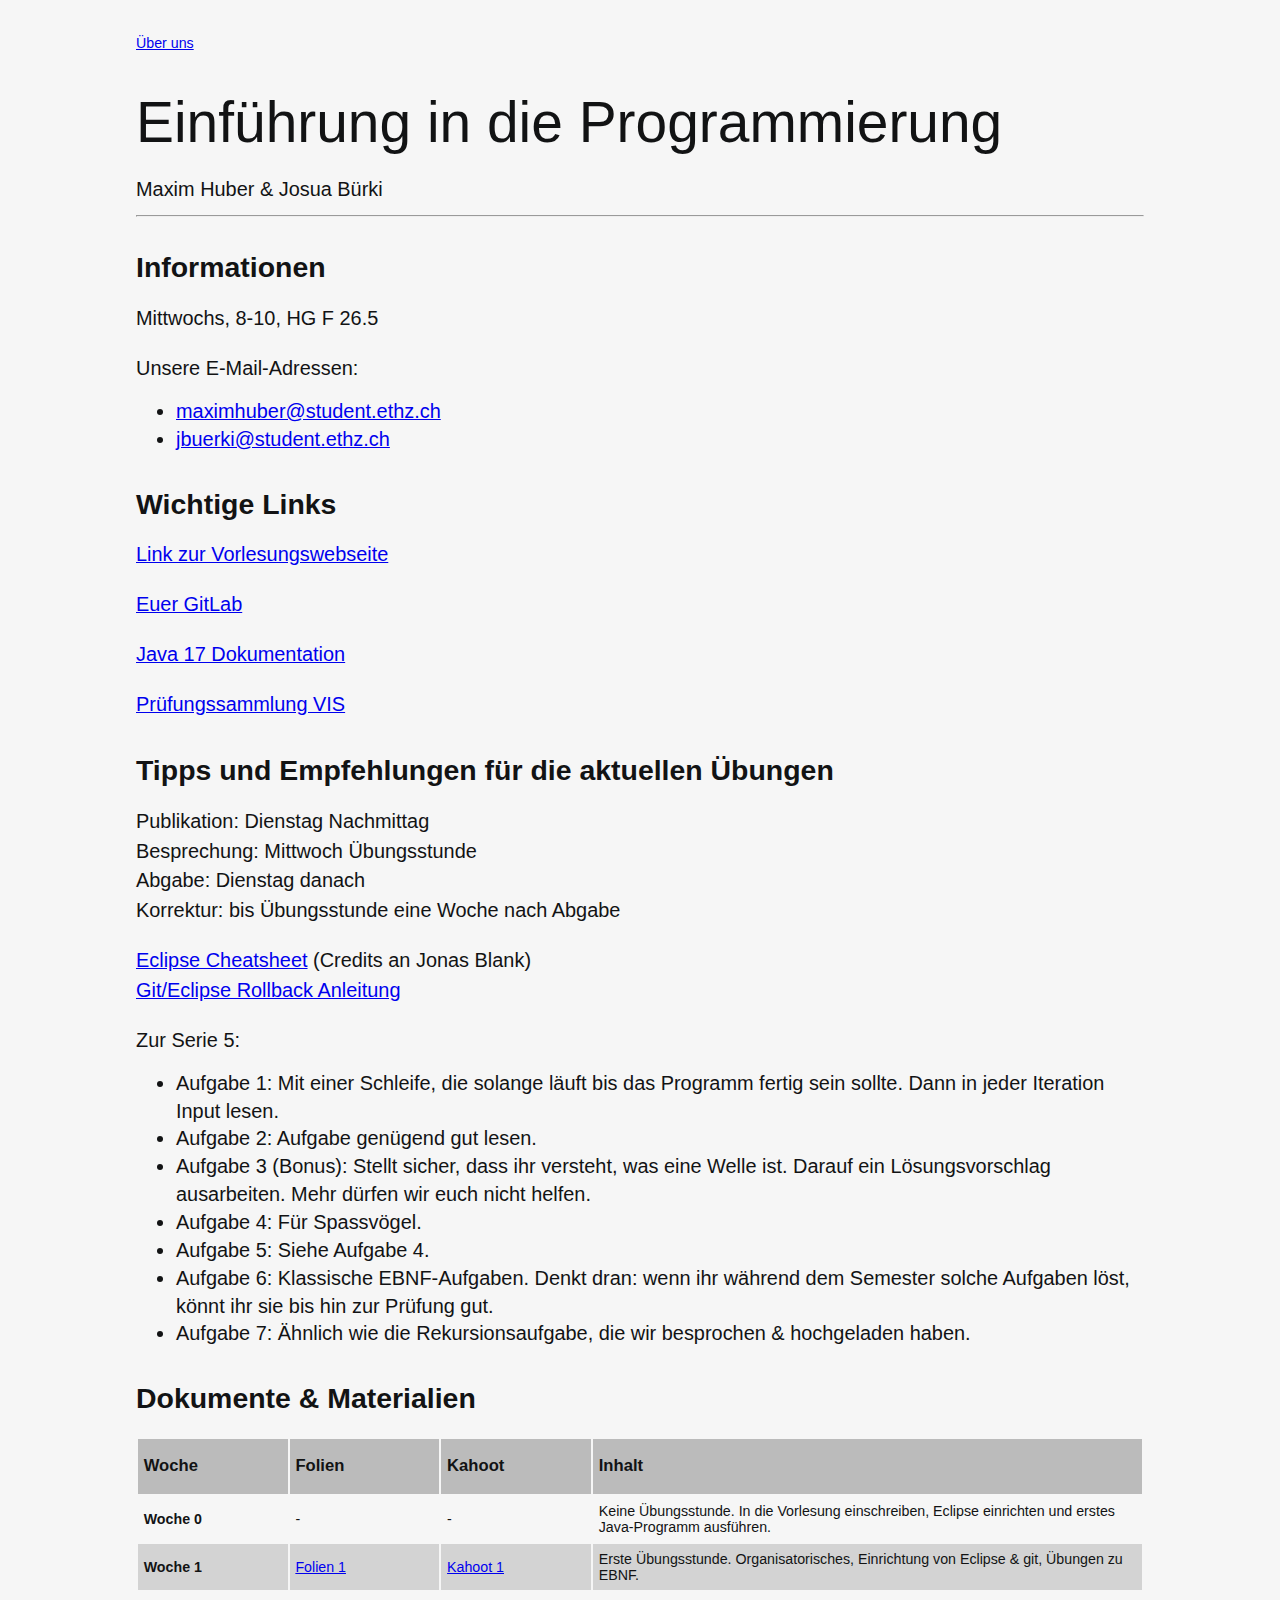
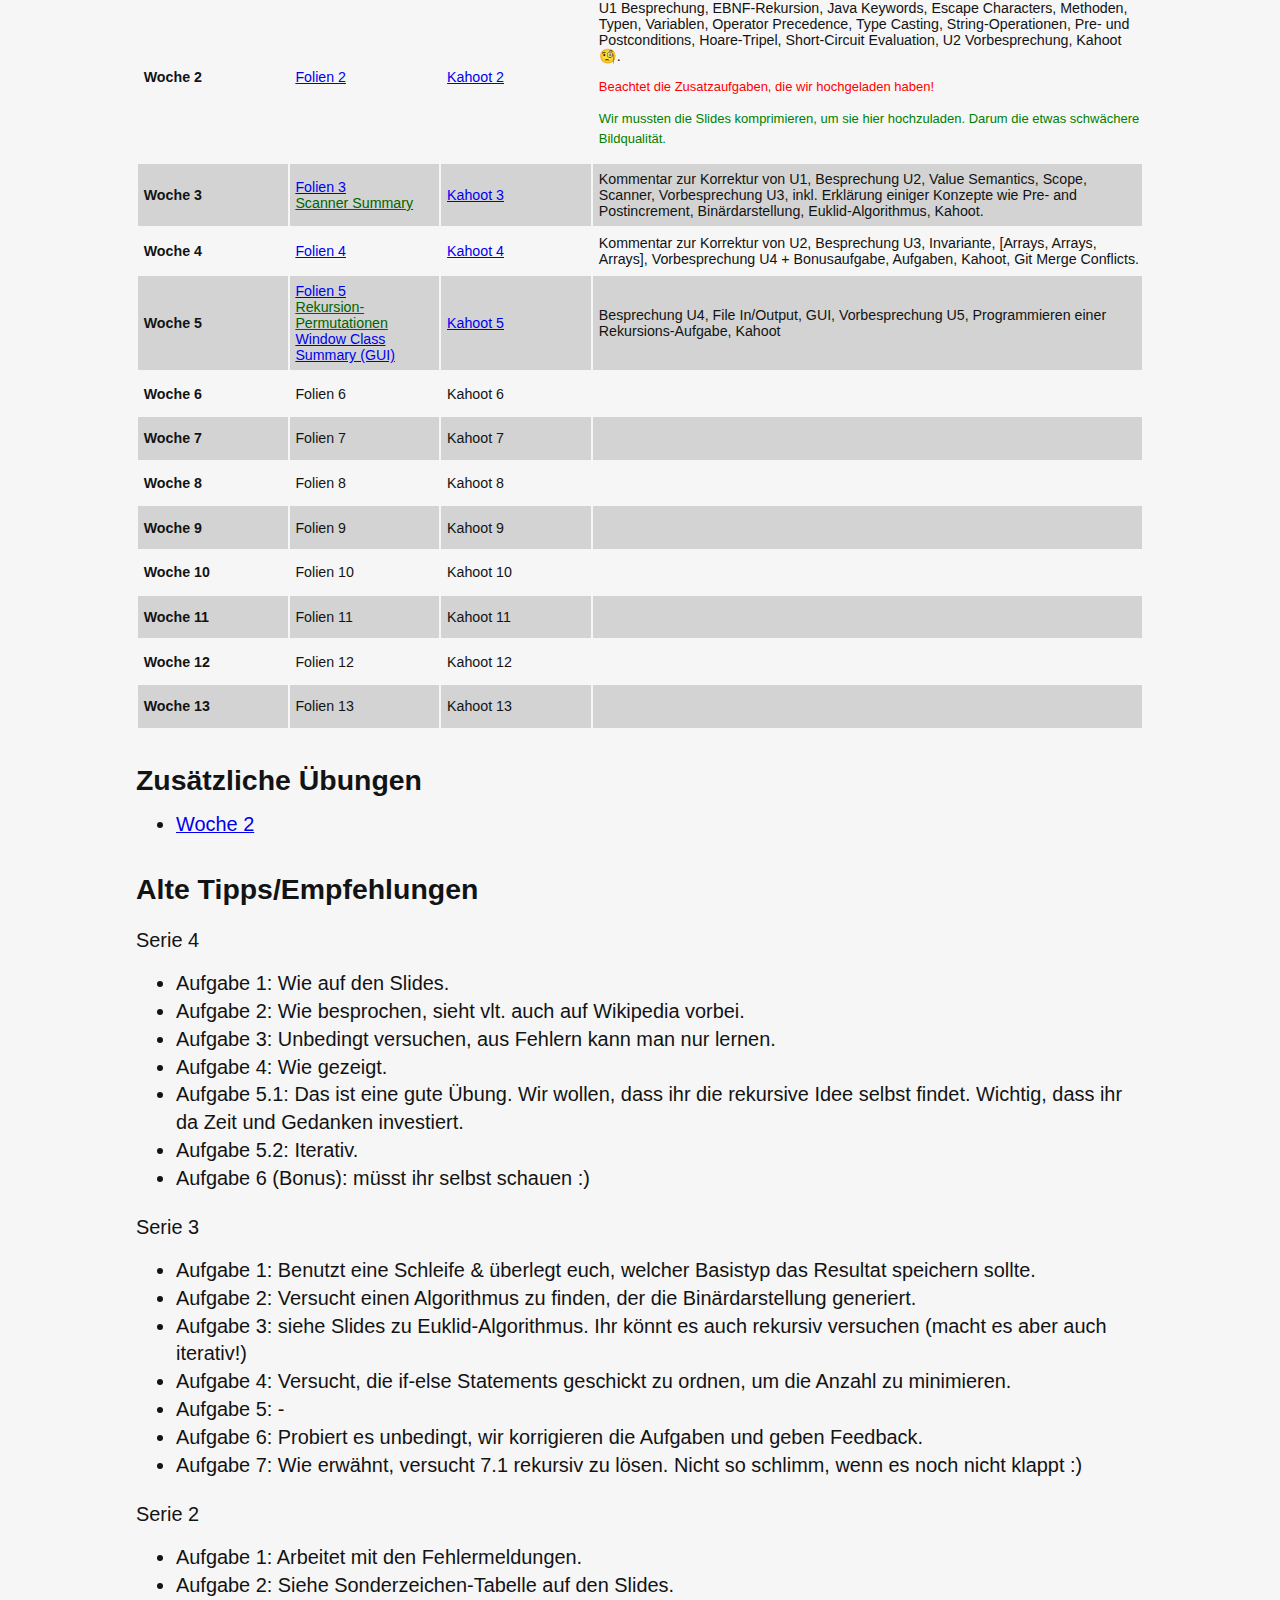
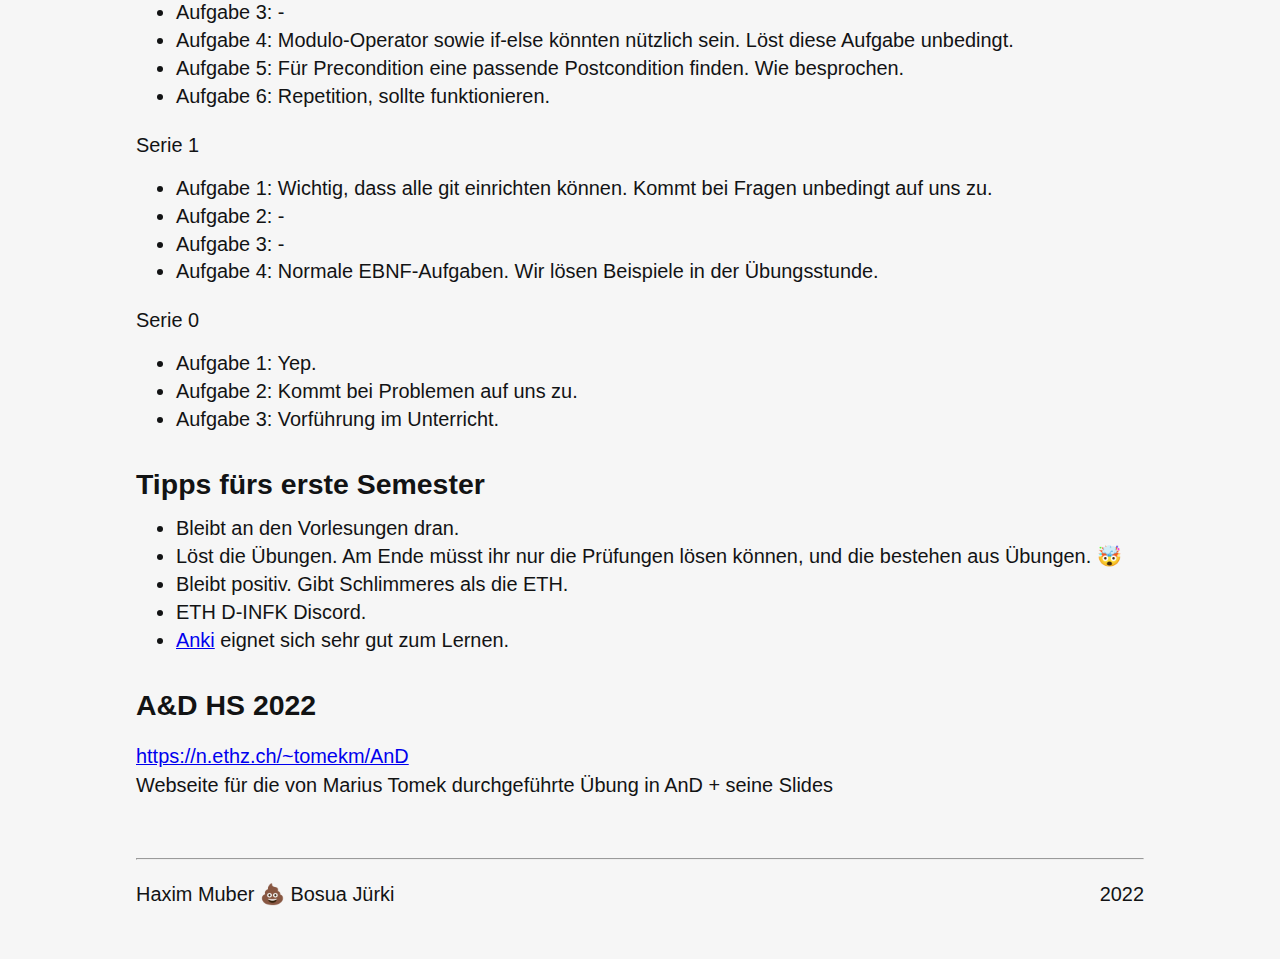
==== index.html @ 44d0ccf6 "updated Tipps fürs erste Semester" ====
<!DOCTYPE html>

<meta http-equiv="content-type" content="text/html; charset=utf-8">
<link rel="stylesheet" href="drip.css">

<html>

<head>

    <title>Übungsstunde Maxim und Josua</title>

</head>

<body>

    <div class="content">

        <a href="about.html">Über uns</a>

        <h1>Einführung in die Programmierung</h1>
        <!--<p>ETH Zürich, HS22, VL ...</p>-->
        <p>Maxim Huber & Josua Bürki</p>
        <!--
        <p style="color:red"> Wir bearbeiten die Webseite gerade, schaut doch nachher wieder vorbei.</p>
        -->
        
        <hr>

        <h2> Informationen </h2>
        <p> Mittwochs, 8-10, HG F 26.5</p>
        <p> Unsere E-Mail-Adressen: </p>
        <ul>
            <li><a href="mailto:maximhuber@student.ethz.ch" id="mailtext">maximhuber@student.ethz.ch</a></li>
            <li><a href="mailto:jbuerki@student.ethz.ch" id="mailtext">jbuerki@student.ethz.ch</a></li>
        </ul> 

        <h2>Wichtige Links</h2>
        <!-- <p><a href="https://www.google.ch/" target="_blank">Google</a></p> -->
        <p><a href="https://www.lst.inf.ethz.ch/education/einfuehrung-in-die-programmierung-i--252-0027-1.html"
                target="_blank"> Link zur Vorlesungswebseite </a></p>
        <p><a href="https://gitlab.inf.ethz.ch" target="_blank">Euer GitLab</a></p>
        <p><a href="https://docs.oracle.com/en/java/javase/17/docs/api/index.html" target="_blank">Java 17
                Dokumentation</a></p>
        <p><a href="https://exams.vis.ethz.ch" target="_blank">Prüfungssammlung VIS</a></p>


        <h2> Tipps und Empfehlungen für die aktuellen Übungen</h2>
        <p><b>Publikation:</b> Dienstag Nachmittag<br>
            <b>Besprechung:</b> Mittwoch Übungsstunde<br>
            <b>Abgabe:</b> Dienstag danach<br>
            <b>Korrektur:</b> bis Übungsstunde eine Woche nach Abgabe<br>
        </p>
        <!-- <p> <b>Priorität:</b> 4 > 1 > 3 > 2 </p> -->
        <p>
            <a href="files/eclipse_cheatsheet.pdf">Eclipse Cheatsheet</a> (Credits an Jonas Blank)
            <br>
            <a href="files/Eclipse_Rollback_Summary.pdf">Git/Eclipse Rollback Anleitung</a>
        </p>

        
        <p><b>Zur Serie 5:</b></p>
        <ul>
            <li> Aufgabe 1: Mit einer Schleife, die solange läuft bis das Programm fertig sein sollte. Dann in jeder Iteration Input lesen.</li>
            <li> Aufgabe 2: Aufgabe genügend gut lesen.</li>
            <li> Aufgabe 3 (Bonus): Stellt sicher, dass ihr versteht, was eine Welle ist. Darauf ein Lösungsvorschlag ausarbeiten. Mehr dürfen wir euch nicht helfen.</li>
            <li> Aufgabe 4: Für Spassvögel.</li>
            <li> Aufgabe 5: Siehe Aufgabe 4.</li>
            <li> Aufgabe 6: Klassische EBNF-Aufgaben. Denkt dran: wenn ihr während dem Semester solche Aufgaben löst, könnt ihr sie bis hin zur Prüfung gut.</li>
            <li> Aufgabe 7: Ähnlich wie die Rekursionsaufgabe, die wir besprochen & hochgeladen haben.</li>
        </ul>

        <h2>Dokumente & Materialien</h2>
        <div >
            <table class="docs" style="padding-top: 1em;">
                <colgroup>
                    <col style="width: 15%; text-align: left;">
                    <col style="width: 15%; text-align: left;">
                    <col style="width: 15%; text-align: left;">
                    <col style="width: 100%; text-align: left;">
                </colgroup>
                <thead>
                    <tr>
                        <th>
                            <h3>Woche</h3>
                        </th>
                        <th>
                            <h3>Folien</h3>
                        </th>
                        <th>
                            <h3>Kahoot</h3>
                        </th>
                        <th>
                            <h3>Inhalt</h3>
                        </th>
                    </tr>
                </thead>
                <tbody>
                    <tr>
                        <td><b>Woche 0</b></td>
                        <td>-</td>
                        <td>-</td>
                        <td>Keine Übungsstunde. In die Vorlesung einschreiben, Eclipse einrichten und erstes
                            Java-Programm ausführen.</td>
                    </tr>
                    <tr style="background-color: lightgray;">
                        <td><b>Woche 1</b></td>
                        <td><a href="files/Übungsstunde 1.pdf">Folien 1</a></td>
                        <td><a href="https://create.kahoot.it/share/u1-ebnf/7268b6e2-33a8-4e51-96f9-a79a60b8559f"
                                target="_blank">Kahoot 1</a></td>
                        <td>Erste Übungsstunde. Organisatorisches, Einrichtung von Eclipse & git, Übungen zu EBNF.</td>
                    </tr>
                    <tr>
                        <td><b>Woche 2</b></td>
                        <td><a href="files/Uebungsstunde 2_compressed.pdf">Folien 2</a></td>
                        <td><a href="https://create.kahoot.it/share/22-u2-eprog-mschoeb/bff0ad17-4cde-463b-93fc-69623d6647ff"
                                target="_blank">Kahoot 2</a></td>
                        <td>U1 Besprechung, EBNF-Rekursion, Java Keywords, Escape Characters, Methoden, Typen,
                            Variablen, Operator Precedence,
                            Type Casting, String-Operationen, Pre- und Postconditions, Hoare-Tripel, Short-Circuit
                            Evaluation, U2 Vorbesprechung, Kahoot🧐.
                            <p style="color:red; font-size: small;"> Beachtet die Zusatzaufgaben, die wir hochgeladen haben! </p>
                            <p style="color:green; font-size: small;">Wir mussten die Slides komprimieren, um sie hier
                                hochzuladen. Darum die etwas schwächere Bildqualität.</p>

                        </td>
                    </tr>
                    <tr style="background-color: lightgray;">
                        <td><b>Woche 3</b></td>
                        <td><a href="files/Uebungsstunde 3_compressed.pdf">Folien 3<br></a>
                            <a style="color:darkgreen;" href="files/Scanner Summary.pdf">Scanner Summary</a>
                        </td>
                        <td><a href="https://create.kahoot.it/share/21-u3-eprog-mschoeb/c2a9bee7-0a06-4067-a876-e5ea30e4a30e"
                                target="_blank">Kahoot 3</a></td>
                        <td>Kommentar zur Korrektur von U1, Besprechung U2, Value Semantics, Scope, Scanner, Vorbesprechung U3, inkl. Erklärung einiger Konzepte
                            wie Pre- and Postincrement, Binärdarstellung, Euklid-Algorithmus, Kahoot.
                        </td>
                    </tr>
                    <tr>
                        <td><b>Woche 4</b></td>
                        <td><a href="files/Uebungsstunde 4.pdf">Folien 4</a></td>
                        <td><a href="https://create.kahoot.it/share/21-eprog-u4-mschoeb/575ec930-e264-46a6-8696-2ce6dc9b2cd4" target="_blank">Kahoot 4</a></td>
                        <td>Kommentar zur Korrektur von U2, Besprechung U3, Invariante, [Arrays, Arrays, Arrays], Vorbesprechung U4 + Bonusaufgabe,
                            Aufgaben, Kahoot, Git Merge Conflicts.
                        </td>
                    </tr>
                    <tr style="background-color: lightgray;">
                        <td><b>Woche 5</b></td>
                        <td>
                            <a></a>
                            <a href="files/Uebungsstunde 5.pdf">Folien 5</a>
                            <br>
                            <a style="color:darkgreen;" href="files/Rekursion.java" download="Rekursion.java">Rekursion-Permutationen</a>
                            <br>
                            <a href="files/window_class_summary.pdf">Window Class Summary (GUI)</a>
                        </td>
                        <td><a href="https://create.kahoot.it/share/21-u5-eprog-mschoeb/7b32ebf0-50c0-4424-960f-edafc0efd85f" target="_blank">Kahoot 5</a></td>
                        <td>Besprechung U4, File In/Output, GUI, Vorbesprechung U5, Programmieren einer Rekursions-Aufgabe, Kahoot</td>
                    </tr>
                    <tr>
                        <td><b>Woche 6</b></td>
                        <td><a role="link">Folien 6</a></td>
                        <td><a role="link" target="_blank">Kahoot 6</a></td>
                        <td></td>
                    </tr>
                    <tr style="background-color: lightgray;">
                        <td><b>Woche 7</b></td>
                        <td><a role="link">Folien 7</a></td>
                        <td><a role="link" target="_blank">Kahoot 7</a></td>
                        <td></td>
                    </tr>
                    <tr>
                        <td><b>Woche 8</b></td>
                        <td><a role="link">Folien 8</a></td>
                        <td><a role="link" target="_blank">Kahoot 8</a></td>
                        <td></td>
                    </tr>
                    <tr style="background-color: lightgray;">
                        <td><b>Woche 9</b></td>
                        <td><a role="link">Folien 9</a></td>
                        <td><a role="link" target="_blank">Kahoot 9</a></td>
                        <td></td>
                    </tr>
                    <tr>
                        <td><b>Woche 10</b></td>
                        <td><a role="link">Folien 10</a></td>
                        <td><a role="link" target="_blank">Kahoot 10</a></td>
                        <td></td>
                    </tr>
                    <tr style="background-color: lightgray;">
                        <td><b>Woche 11</b></td>
                        <td><a role="link">Folien 11</a></td>
                        <td><a role="link" target="_blank">Kahoot 11</a></td>
                        <td></td>
                    </tr>
                    <tr>
                        <td><b>Woche 12</b></td>
                        <td><a role="link">Folien 12</a></td>
                        <td><a role="link" target="_blank">Kahoot 12</a></td>
                        <td></td>
                    </tr>
                    <tr style="background-color: lightgray;">
                        <td><b>Woche 13</b></td>
                        <td><a role="link">Folien 13</a></td>
                        <td><a role="link" target="_blank">Kahoot 13</a></td>
                        <td></td>
                    </tr>
                </tbody>
            </table>
        </div>
        <h2><a></a> Zusätzliche Übungen</h2>
        <ul>
            <li> <a href="files/Zusatzaufgaben Lektion 2.pdf"> Woche 2</a> </li>
        </ul>


        <h2> Alte Tipps/Empfehlungen</h2>
        <!-- <p>löst zuerst die ersten Aufgaben :)</p> -->

        <p><b>Serie 4</b></p>
        <ul>
            <li> Aufgabe 1: Wie auf den Slides.</li>
            <li> Aufgabe 2: Wie besprochen, sieht vlt. auch auf Wikipedia vorbei.</li>
            <li> Aufgabe 3: Unbedingt versuchen, aus Fehlern kann man nur lernen.</li>
            <li> Aufgabe 4: Wie gezeigt.</li>
            <li> Aufgabe 5.1: Das ist eine gute Übung. Wir wollen, dass ihr die rekursive Idee selbst findet. Wichtig, dass ihr da Zeit und Gedanken investiert.</li>
            <li> Aufgabe 5.2: Iterativ.</li>
            <li> Aufgabe 6 (Bonus): müsst ihr selbst schauen :)</li>
        </ul>

        <p><b>Serie 3</b></p>
        <ul>
            <li> Aufgabe 1: Benutzt eine Schleife & überlegt euch, welcher Basistyp das Resultat speichern sollte.</li>
            <li> Aufgabe 2: Versucht einen Algorithmus zu finden, der die Binärdarstellung generiert. </li>
            <li> Aufgabe 3: siehe Slides zu Euklid-Algorithmus. Ihr könnt es auch rekursiv versuchen (macht es aber auch iterativ!)</li>
            <li> Aufgabe 4: Versucht, die if-else Statements geschickt zu ordnen, um die Anzahl zu minimieren.</li>
            <li> Aufgabe 5: - </li>
            <li> Aufgabe 6: Probiert es unbedingt, wir korrigieren die Aufgaben und geben Feedback. </li>
            <li> Aufgabe 7: Wie erwähnt, versucht 7.1 rekursiv zu lösen. Nicht so schlimm, wenn es noch nicht klappt :)</li>
        </ul>

        <p><b>Serie 2</b></p>
        <ul>
            <li> Aufgabe 1: Arbeitet mit den Fehlermeldungen.</li>
            <li> Aufgabe 2: Siehe Sonderzeichen-Tabelle auf den Slides. </li>
            <li> Aufgabe 3: - </li>
            <li> Aufgabe 4: Modulo-Operator sowie if-else könnten nützlich sein. Löst diese Aufgabe unbedingt. </li>
            <li> Aufgabe 5: Für Precondition eine passende Postcondition finden. Wie besprochen. </li>
            <li> Aufgabe 6: Repetition, sollte funktionieren. </li>
        </ul>

        <p><b>Serie 1</b></p>
        <ul>
            <li> Aufgabe 1: Wichtig, dass alle git einrichten können. Kommt bei Fragen unbedingt auf uns zu. </li>
            <li> Aufgabe 2: - </li>
            <li> Aufgabe 3: - </li>
            <li> Aufgabe 4: Normale EBNF-Aufgaben. Wir lösen Beispiele in der Übungsstunde. </li>
        </ul>
        <p><b>Serie 0</b></p>
        <ul>
            <li> Aufgabe 1: Yep. </li>
            <li> Aufgabe 2: Kommt bei Problemen auf uns zu. </li>
            <li> Aufgabe 3: Vorführung im Unterricht. </li>
        </ul>


        <h2>Tipps fürs erste Semester</h2>
        <ul>
            <li> Bleibt an den Vorlesungen dran. </li>
            <li> Löst die Übungen. Am Ende müsst ihr nur die Prüfungen lösen können, und die bestehen aus Übungen. 🤯
            </li>
            <li> Bleibt positiv. Gibt Schlimmeres als die ETH. </li>
            <li> ETH D-INFK Discord. </li>
            <li> <a href="https://apps.ankiweb.net" target="_blank">Anki</a> eignet sich sehr gut zum Lernen. </li>
        </ul>

        <h2>A&D HS 2022</h2>
        <p> <a href="https://n.ethz.ch/~tomekm/AnD" target="_blank">https://n.ethz.ch/~tomekm/AnD</a><br>
            Webseite für die von Marius Tomek durchgeführte Übung in AnD + seine Slides
        </p>

        <footer>
            <hr>
            <p style="text-align:left; margin-top: 1em; margin-bottom: 0;">
                Haxim Muber 💩 Bosua Jürki
                <span style="float:right;">
                    2022
                </span>

            </p>
            <!--
            <p style="text-align:left; margin: auto;">
                <a href="mailto:maximhuber@student.ethz.ch" id="mail"> maximhuber@student.ethz.ch</a>>
                <span style="float:right;">
                    2022
                </span>
            </p>
            -->
        </footer>
    </div>
</body>

</html>
---- drip.css ----
/* At the top level of your code */
@media screen and (min-width: 0px) {
    body {
        padding: 1vh 5vw;
    }
}

@media screen and (min-width: 992px) { /*992px*/
    body {
        padding: 3vh 10vw;
    }
}

body {
    font-family: 'Inter', -apple-system, BlinkMacSystemFont, 'Segoe UI', Roboto, Oxygen, Ubuntu, Cantarell, 'Open Sans', 'Helvetica Neue', sans-serif;
    font-size: calc(10px + 0.33vw);
    -webkit-font-smoothing: antialiased;
    color: #121314;
    background-color: rgb(246, 246, 246);
}


h1 {
    font-size: 4em;
    font-weight: 500;
    margin-bottom: 0;
}

h2 {
    font-size: 2em;
    margin-top: 1.2em;
    margin-bottom: auto;
}

p {
    font-size: 1.4em;
    font-weight: 300;
    line-height: 1.5;
    margin-top: 1em;
    margin-bottom: 0.5em;
}

li {
    font-size: 1.4em; /*the same as p*/
    font-weight: 300;
    line-height: 1.4;
}

footer {
    margin-top: 4em;
    margin-bottom: 1em;
}

table {
    width: 100%;
    margin-top: 0.5em;
}

th {
    padding-left: 0.4em;
    text-align:left;
    background-color: rgb(187, 187, 187);
}

tr {
    height: 3em;
}

td {
    padding-left: 0.4em;
    padding-top: 0.5em;
    padding-bottom: 0.5em;
    text-align: left;
}
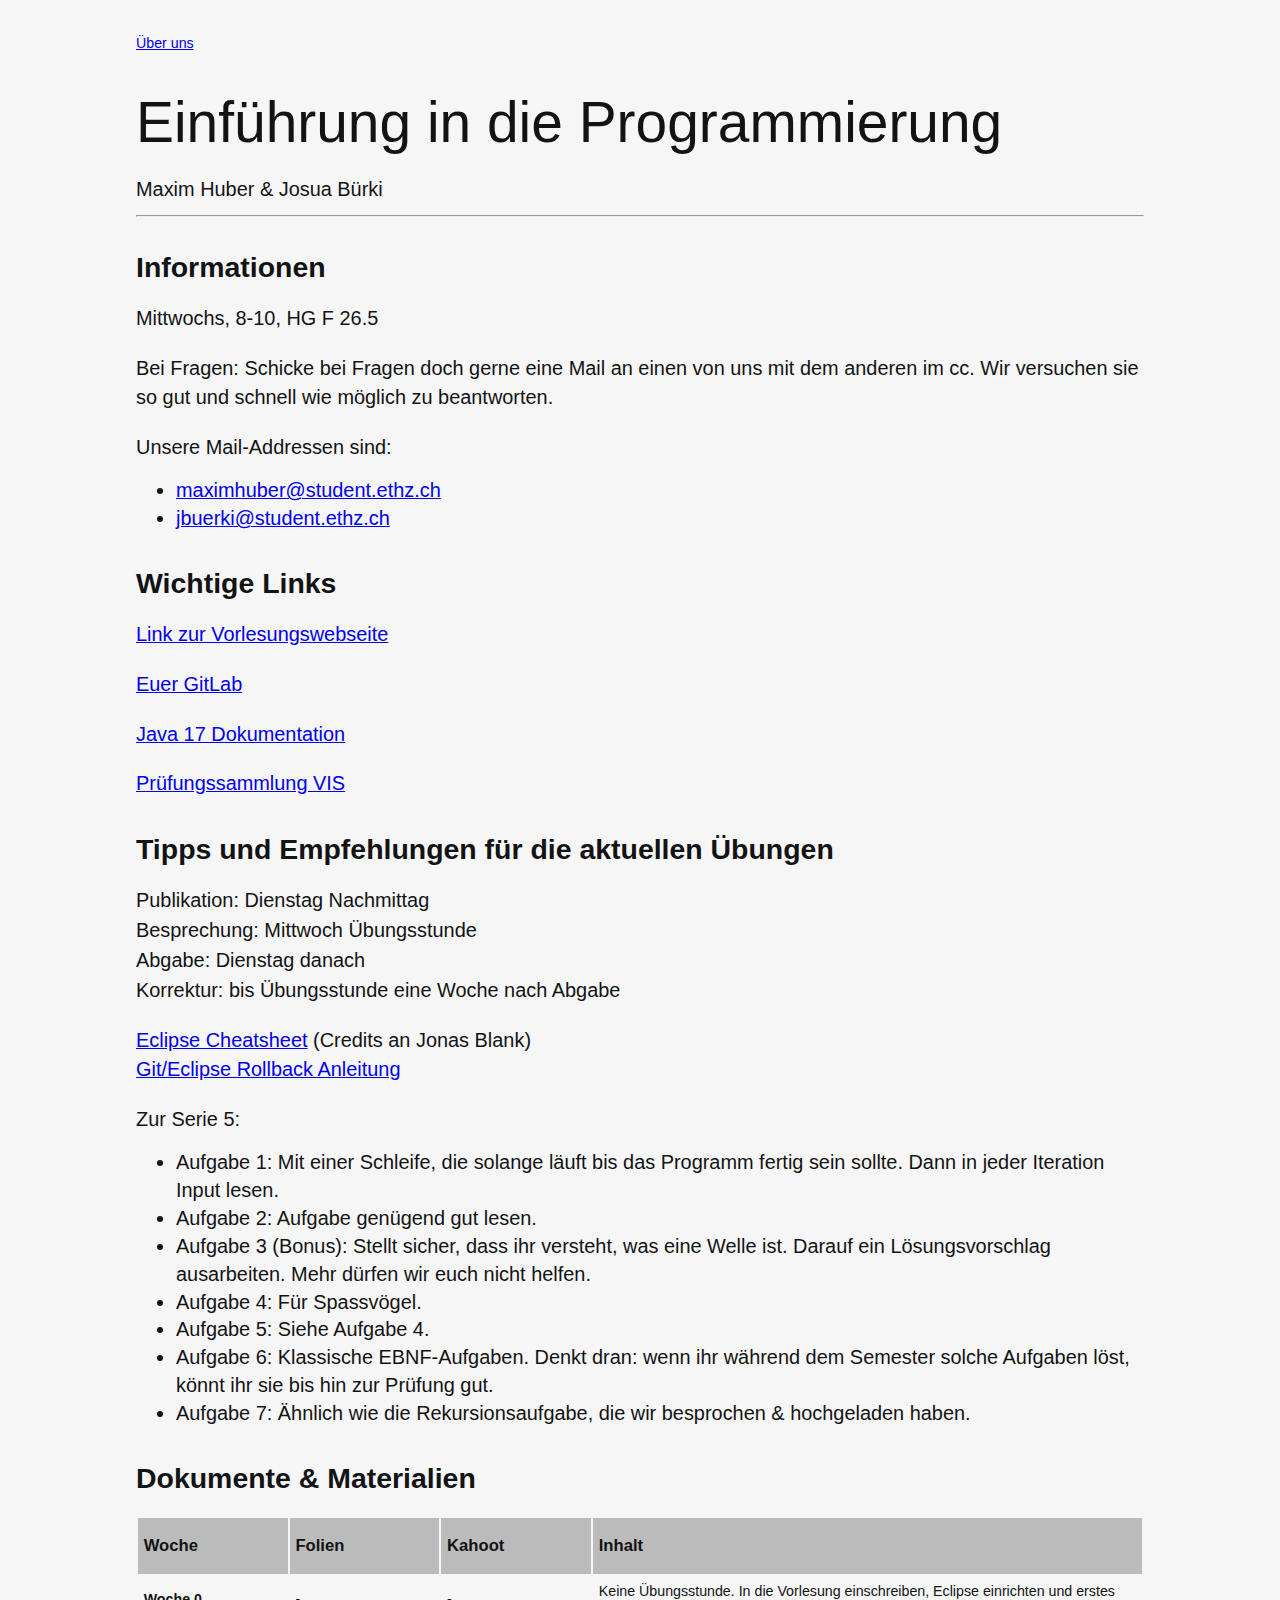
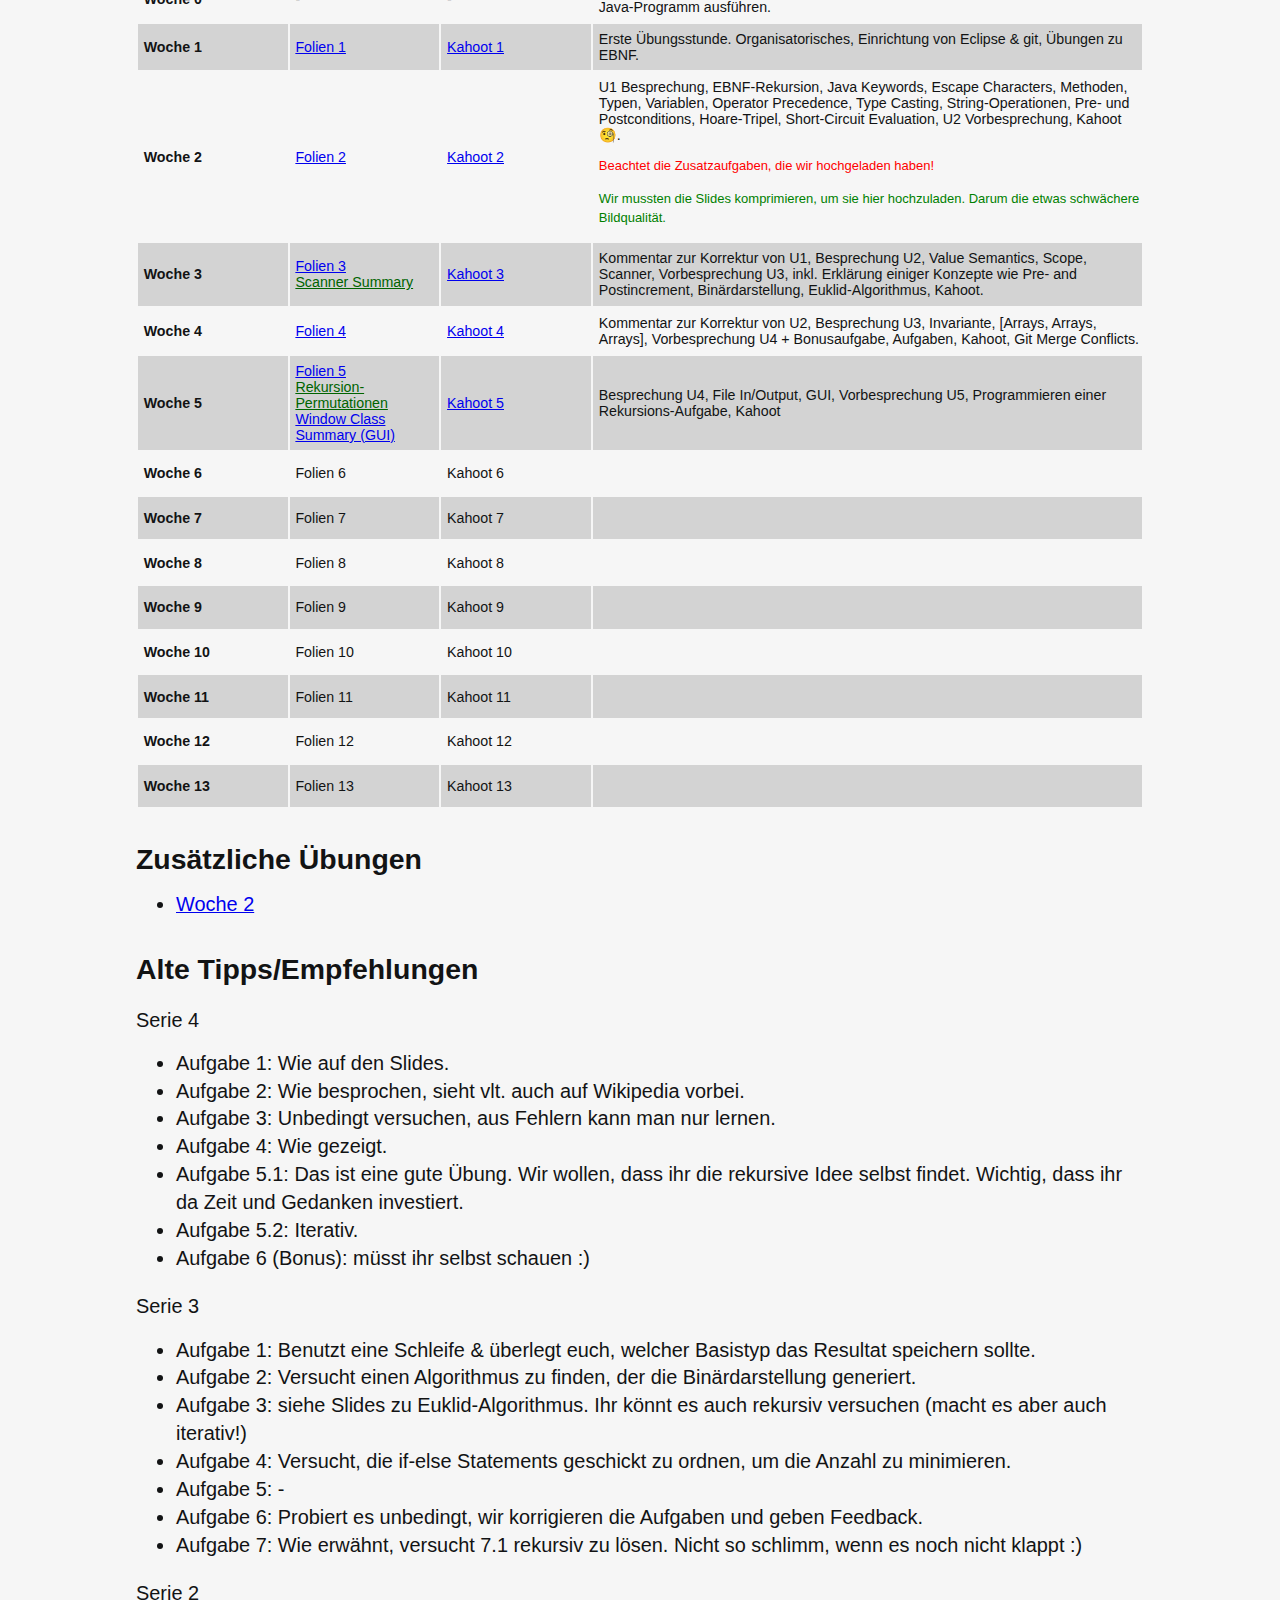
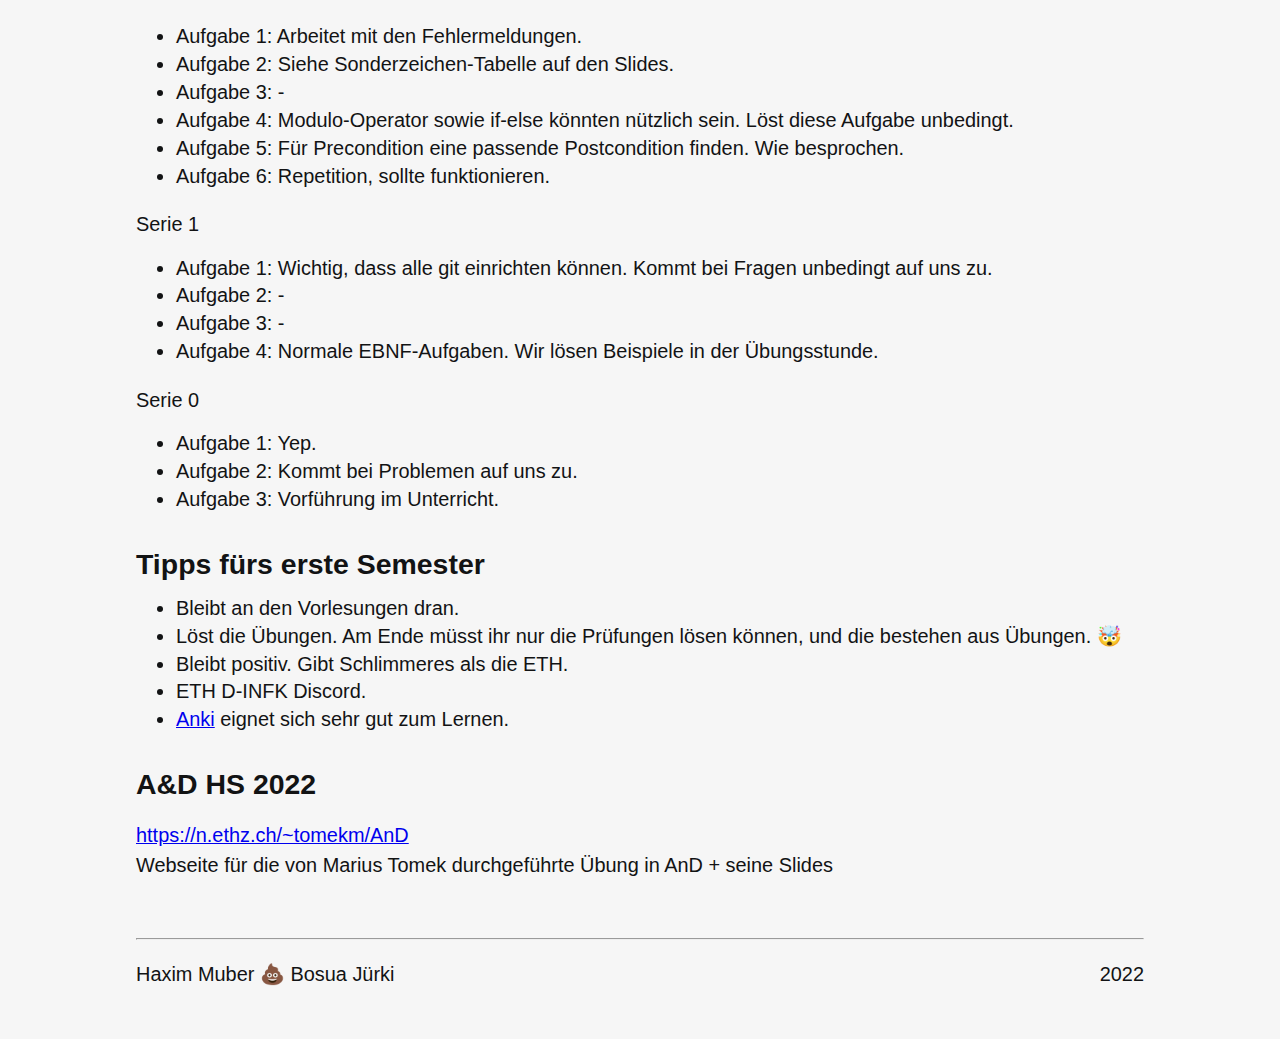
==== commit e8088e38: "updated email information" ====
--- a/index.html
+++ b/index.html
@@ -28,11 +28,23 @@
 
         <h2> Informationen </h2>
         <p> Mittwochs, 8-10, HG F 26.5</p>
+
+        <p><b>Bei Fragen:</b>
+            Schicke bei Fragen doch gerne eine Mail an einen von uns mit dem anderen im cc.
+            Wir versuchen sie so gut und schnell wie möglich zu beantworten.
+        </p>
+        <p>Unsere Mail-Addressen sind:</p>
+        <ul>
+            <li><a href = "mailto:maximhuber@student.ethz.ch" id = "mailtext">maximhuber@student.ethz.ch</a></li>
+            <li><a href = "mailto:jbuerki@student.ethz.ch" id = "mailtext">jbuerki@student.ethz.ch</a></li>
+        </ul>
+        <!--
         <p> Unsere E-Mail-Adressen: </p>
         <ul>
             <li><a href="mailto:maximhuber@student.ethz.ch" id="mailtext">maximhuber@student.ethz.ch</a></li>
             <li><a href="mailto:jbuerki@student.ethz.ch" id="mailtext">jbuerki@student.ethz.ch</a></li>
         </ul> 
+        -->
 
         <h2>Wichtige Links</h2>
         <!-- <p><a href="https://www.google.ch/" target="_blank">Google</a></p> -->
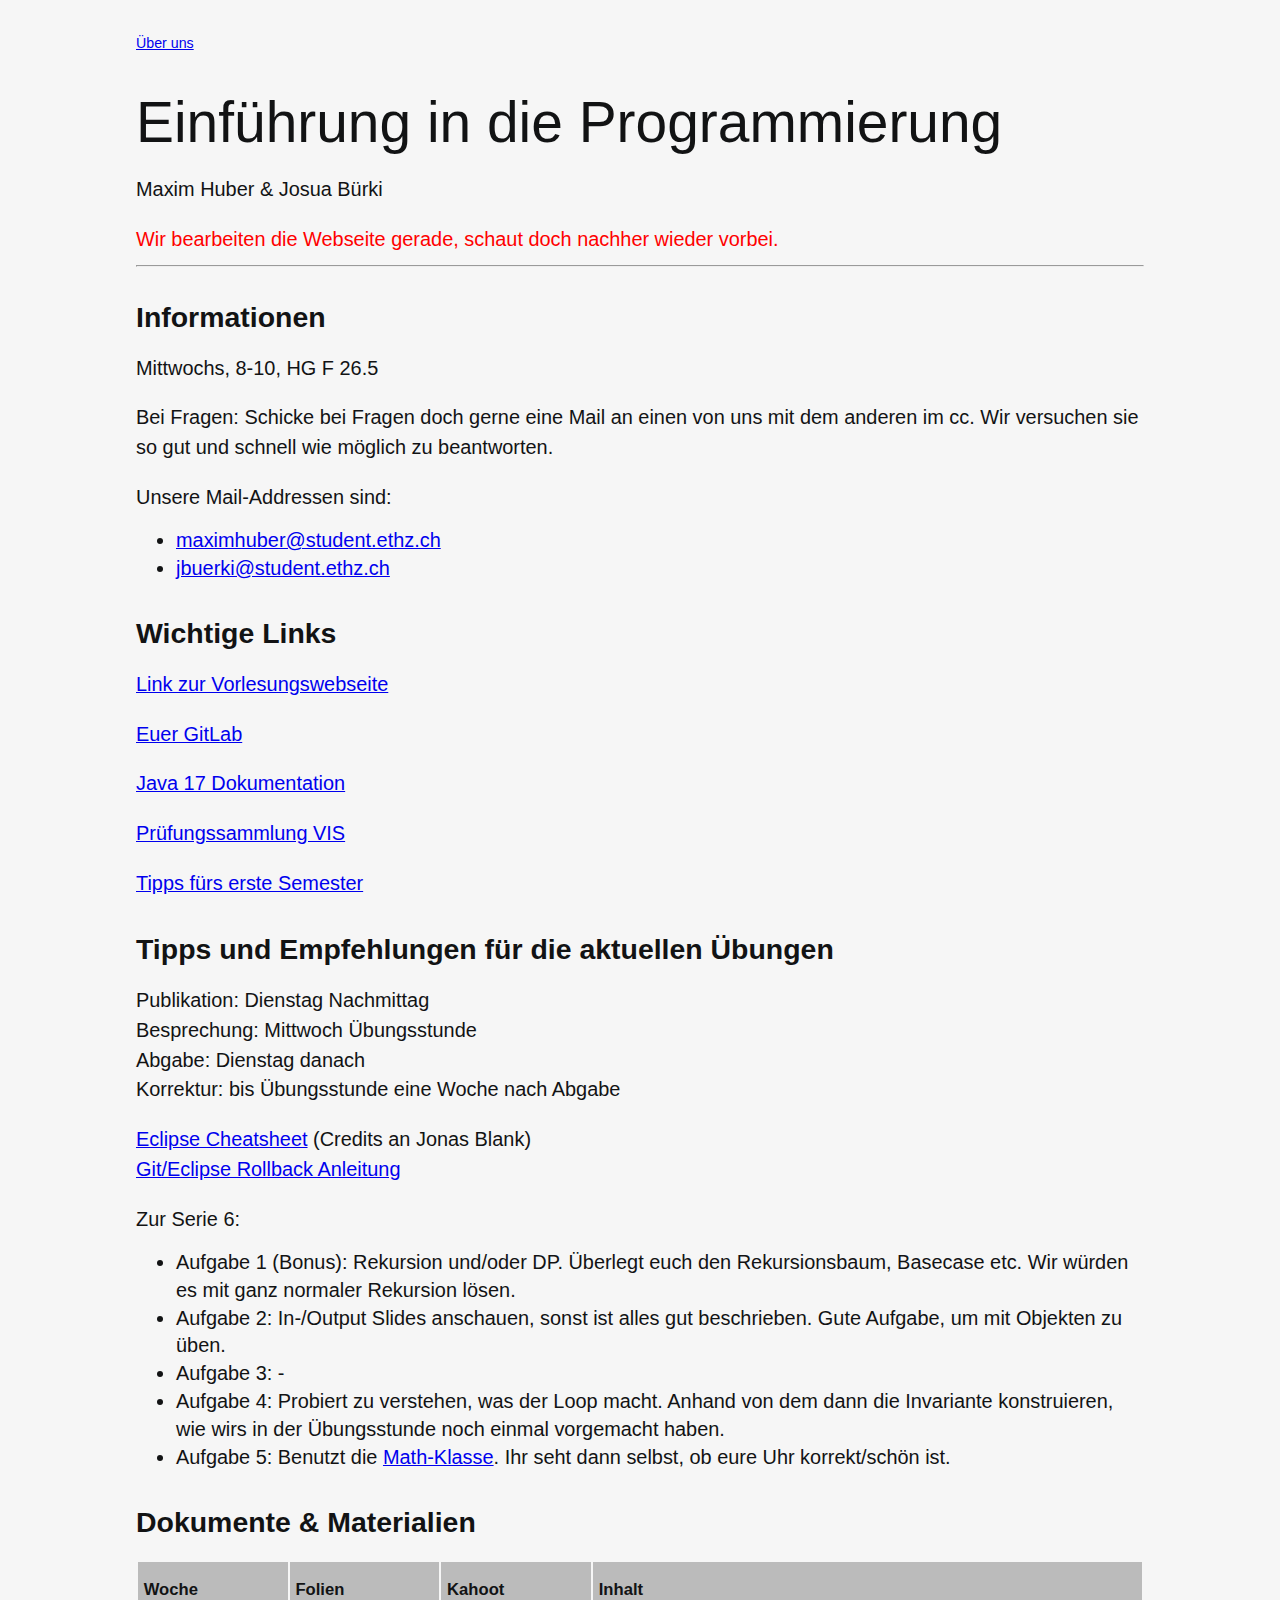
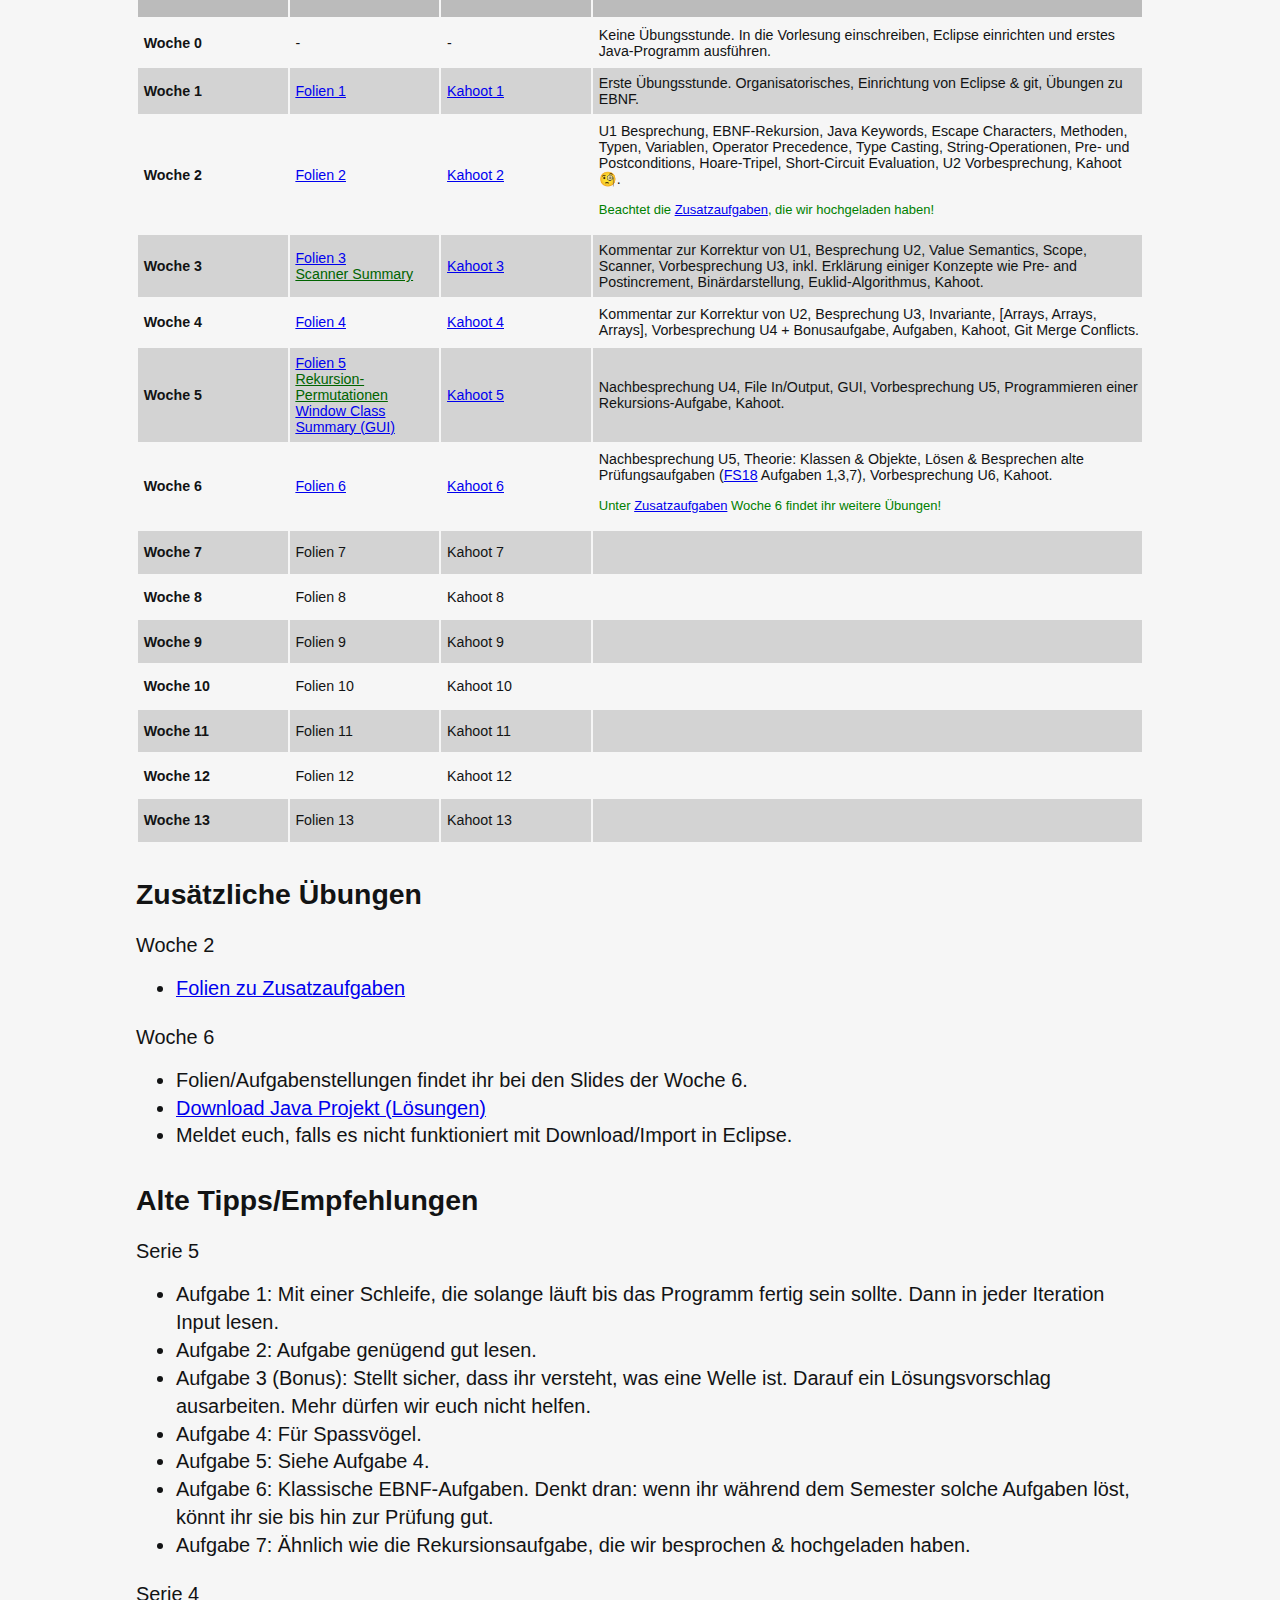
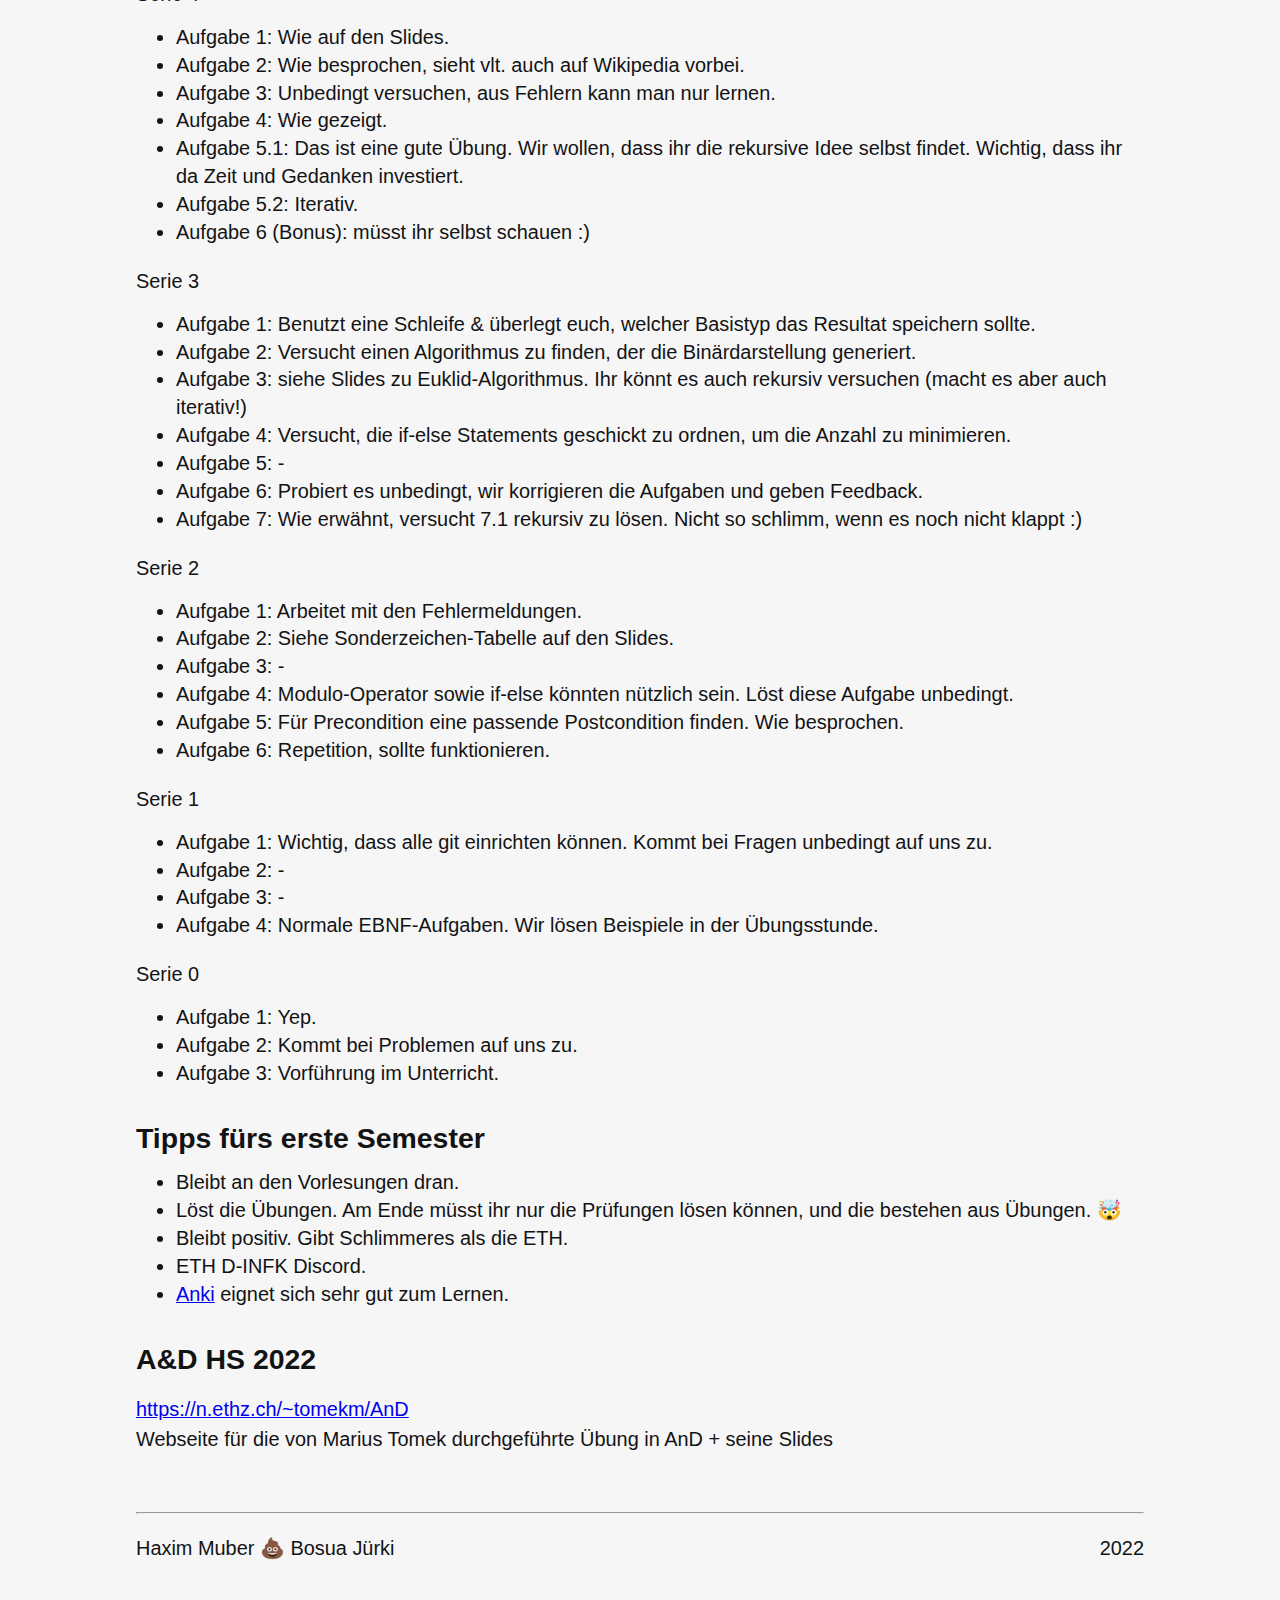
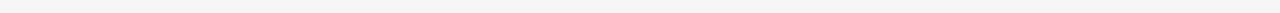
==== commit 2985ca94: "after Übungsstunde 6" ====
--- a/index.html
+++ b/index.html
@@ -20,9 +20,8 @@
         <h1>Einführung in die Programmierung</h1>
         <!--<p>ETH Zürich, HS22, VL ...</p>-->
         <p>Maxim Huber & Josua Bürki</p>
-        <!--
+        
         <p style="color:red"> Wir bearbeiten die Webseite gerade, schaut doch nachher wieder vorbei.</p>
-        -->
         
         <hr>
 
@@ -54,6 +53,7 @@
         <p><a href="https://docs.oracle.com/en/java/javase/17/docs/api/index.html" target="_blank">Java 17
                 Dokumentation</a></p>
         <p><a href="https://exams.vis.ethz.ch" target="_blank">Prüfungssammlung VIS</a></p>
+        <p><a href="#Tipps">Tipps fürs erste Semester</a></p>
 
 
         <h2> Tipps und Empfehlungen für die aktuellen Übungen</h2>
@@ -69,17 +69,16 @@
             <a href="files/Eclipse_Rollback_Summary.pdf">Git/Eclipse Rollback Anleitung</a>
         </p>
 
-        
-        <p><b>Zur Serie 5:</b></p>
-        <ul>
-            <li> Aufgabe 1: Mit einer Schleife, die solange läuft bis das Programm fertig sein sollte. Dann in jeder Iteration Input lesen.</li>
-            <li> Aufgabe 2: Aufgabe genügend gut lesen.</li>
-            <li> Aufgabe 3 (Bonus): Stellt sicher, dass ihr versteht, was eine Welle ist. Darauf ein Lösungsvorschlag ausarbeiten. Mehr dürfen wir euch nicht helfen.</li>
-            <li> Aufgabe 4: Für Spassvögel.</li>
-            <li> Aufgabe 5: Siehe Aufgabe 4.</li>
-            <li> Aufgabe 6: Klassische EBNF-Aufgaben. Denkt dran: wenn ihr während dem Semester solche Aufgaben löst, könnt ihr sie bis hin zur Prüfung gut.</li>
-            <li> Aufgabe 7: Ähnlich wie die Rekursionsaufgabe, die wir besprochen & hochgeladen haben.</li>
-        </ul>
+        <p><b>Zur Serie 6:</b></p>
+        <ul>
+            <li> Aufgabe 1 (Bonus): Rekursion und/oder DP. Überlegt euch den Rekursionsbaum, Basecase etc. Wir würden es mit ganz normaler Rekursion lösen.</li>
+            <li> Aufgabe 2: In-/Output Slides anschauen, sonst ist alles gut beschrieben. Gute Aufgabe, um mit Objekten zu üben.</li>
+            <li> Aufgabe 3: - </li>
+            <li> Aufgabe 4: Probiert zu verstehen, was der Loop macht. Anhand von dem dann die Invariante konstruieren, wie wirs in der Übungsstunde noch einmal vorgemacht haben.</li>
+            <li> Aufgabe 5: Benutzt die <a href="https://docs.oracle.com/en/java/javase/17/docs/api/java.base/java/lang/Math.html">Math-Klasse</a>. Ihr seht dann selbst, ob eure Uhr korrekt/schön ist.</li>
+        </ul>
+        
+        
 
         <h2>Dokumente & Materialien</h2>
         <div >
@@ -130,10 +129,11 @@
                             Variablen, Operator Precedence,
                             Type Casting, String-Operationen, Pre- und Postconditions, Hoare-Tripel, Short-Circuit
                             Evaluation, U2 Vorbesprechung, Kahoot🧐.
-                            <p style="color:red; font-size: small;"> Beachtet die Zusatzaufgaben, die wir hochgeladen haben! </p>
+                            <p style="color:green; font-size: small;"> Beachtet die <a href="#Zusatz">Zusatzaufgaben</a>, die wir hochgeladen haben! </p>
+                            <!--
                             <p style="color:green; font-size: small;">Wir mussten die Slides komprimieren, um sie hier
                                 hochzuladen. Darum die etwas schwächere Bildqualität.</p>
-
+                            -->
                         </td>
                     </tr>
                     <tr style="background-color: lightgray;">
@@ -166,13 +166,14 @@
                             <a href="files/window_class_summary.pdf">Window Class Summary (GUI)</a>
                         </td>
                         <td><a href="https://create.kahoot.it/share/21-u5-eprog-mschoeb/7b32ebf0-50c0-4424-960f-edafc0efd85f" target="_blank">Kahoot 5</a></td>
-                        <td>Besprechung U4, File In/Output, GUI, Vorbesprechung U5, Programmieren einer Rekursions-Aufgabe, Kahoot</td>
+                        <td>Nachbesprechung U4, File In/Output, GUI, Vorbesprechung U5, Programmieren einer Rekursions-Aufgabe, Kahoot.</td>
                     </tr>
                     <tr>
                         <td><b>Woche 6</b></td>
-                        <td><a role="link">Folien 6</a></td>
-                        <td><a role="link" target="_blank">Kahoot 6</a></td>
-                        <td></td>
+                        <td><a href="files/Uebungsstunde 6.pdf">Folien 6</a></td>
+                        <td><a href="https://create.kahoot.it/details/3612dc0f-e690-4f15-a9e1-f4850e6b0da8" target="_blank">Kahoot 6</a></td>
+                        <td>Nachbesprechung U5, Theorie: Klassen & Objekte, Lösen & Besprechen alte Prüfungsaufgaben (<a href="https://exams.vis.ethz.ch/exams/k2aa884b.pdf">FS18</a> Aufgaben 1,3,7), Vorbesprechung U6, Kahoot.
+                            <p style="color:green; font-size: small;"> Unter <a href="#Zusatz">Zusatzaufgaben</a> Woche 6 findet ihr weitere Übungen! </p></td>
                     </tr>
                     <tr style="background-color: lightgray;">
                         <td><b>Woche 7</b></td>
@@ -219,14 +220,35 @@
                 </tbody>
             </table>
         </div>
-        <h2><a></a> Zusätzliche Übungen</h2>
-        <ul>
-            <li> <a href="files/Zusatzaufgaben Lektion 2.pdf"> Woche 2</a> </li>
-        </ul>
-
+        <h2 id="Zusatz"><a></a> Zusätzliche Übungen</h2>
+        
+        <p><b>Woche 2</b></p>
+        <ul>
+            <li>
+                <a href="files/Zusatzaufgaben Lektion 2.pdf"> Folien zu Zusatzaufgaben</a>
+            </li>
+        </ul>
+
+        <p><b>Woche 6</b></p>
+        <ul>
+            <li> Folien/Aufgabenstellungen findet ihr bei den Slides der Woche 6. </li>
+            <li> <a href="files/E6.zip" download="E6.zip">Download Java Projekt (Lösungen)</a> </li>
+            <li> Meldet euch, falls es nicht funktioniert mit Download/Import in Eclipse. </li>
+        </ul>
 
         <h2> Alte Tipps/Empfehlungen</h2>
         <!-- <p>löst zuerst die ersten Aufgaben :)</p> -->
+
+        <p><b>Serie 5</b></p>
+        <ul>
+            <li> Aufgabe 1: Mit einer Schleife, die solange läuft bis das Programm fertig sein sollte. Dann in jeder Iteration Input lesen.</li>
+            <li> Aufgabe 2: Aufgabe genügend gut lesen.</li>
+            <li> Aufgabe 3 (Bonus): Stellt sicher, dass ihr versteht, was eine Welle ist. Darauf ein Lösungsvorschlag ausarbeiten. Mehr dürfen wir euch nicht helfen.</li>
+            <li> Aufgabe 4: Für Spassvögel.</li>
+            <li> Aufgabe 5: Siehe Aufgabe 4.</li>
+            <li> Aufgabe 6: Klassische EBNF-Aufgaben. Denkt dran: wenn ihr während dem Semester solche Aufgaben löst, könnt ihr sie bis hin zur Prüfung gut.</li>
+            <li> Aufgabe 7: Ähnlich wie die Rekursionsaufgabe, die wir besprochen & hochgeladen haben.</li>
+        </ul>
 
         <p><b>Serie 4</b></p>
         <ul>
@@ -275,7 +297,7 @@
         </ul>
 
 
-        <h2>Tipps fürs erste Semester</h2>
+        <h2 id="Tipps">Tipps fürs erste Semester</h2>
         <ul>
             <li> Bleibt an den Vorlesungen dran. </li>
             <li> Löst die Übungen. Am Ende müsst ihr nur die Prüfungen lösen können, und die bestehen aus Übungen. 🤯
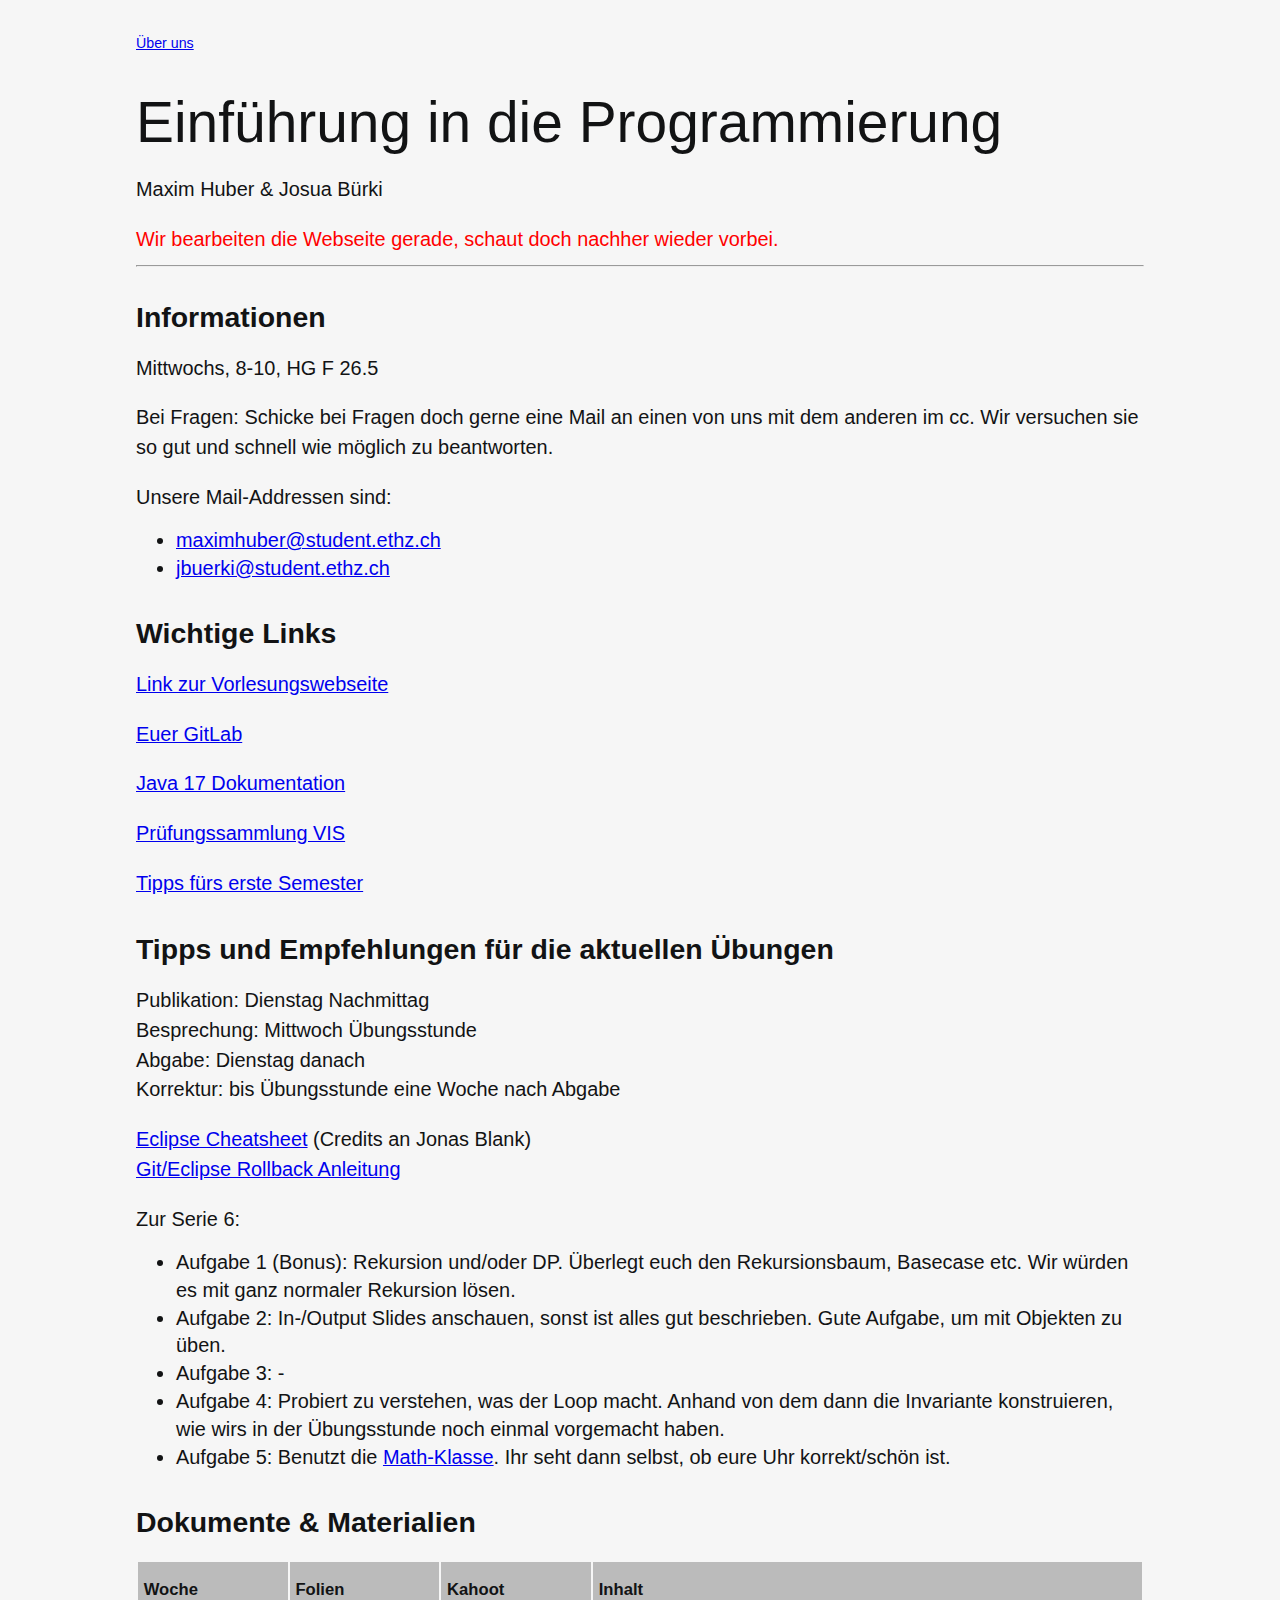
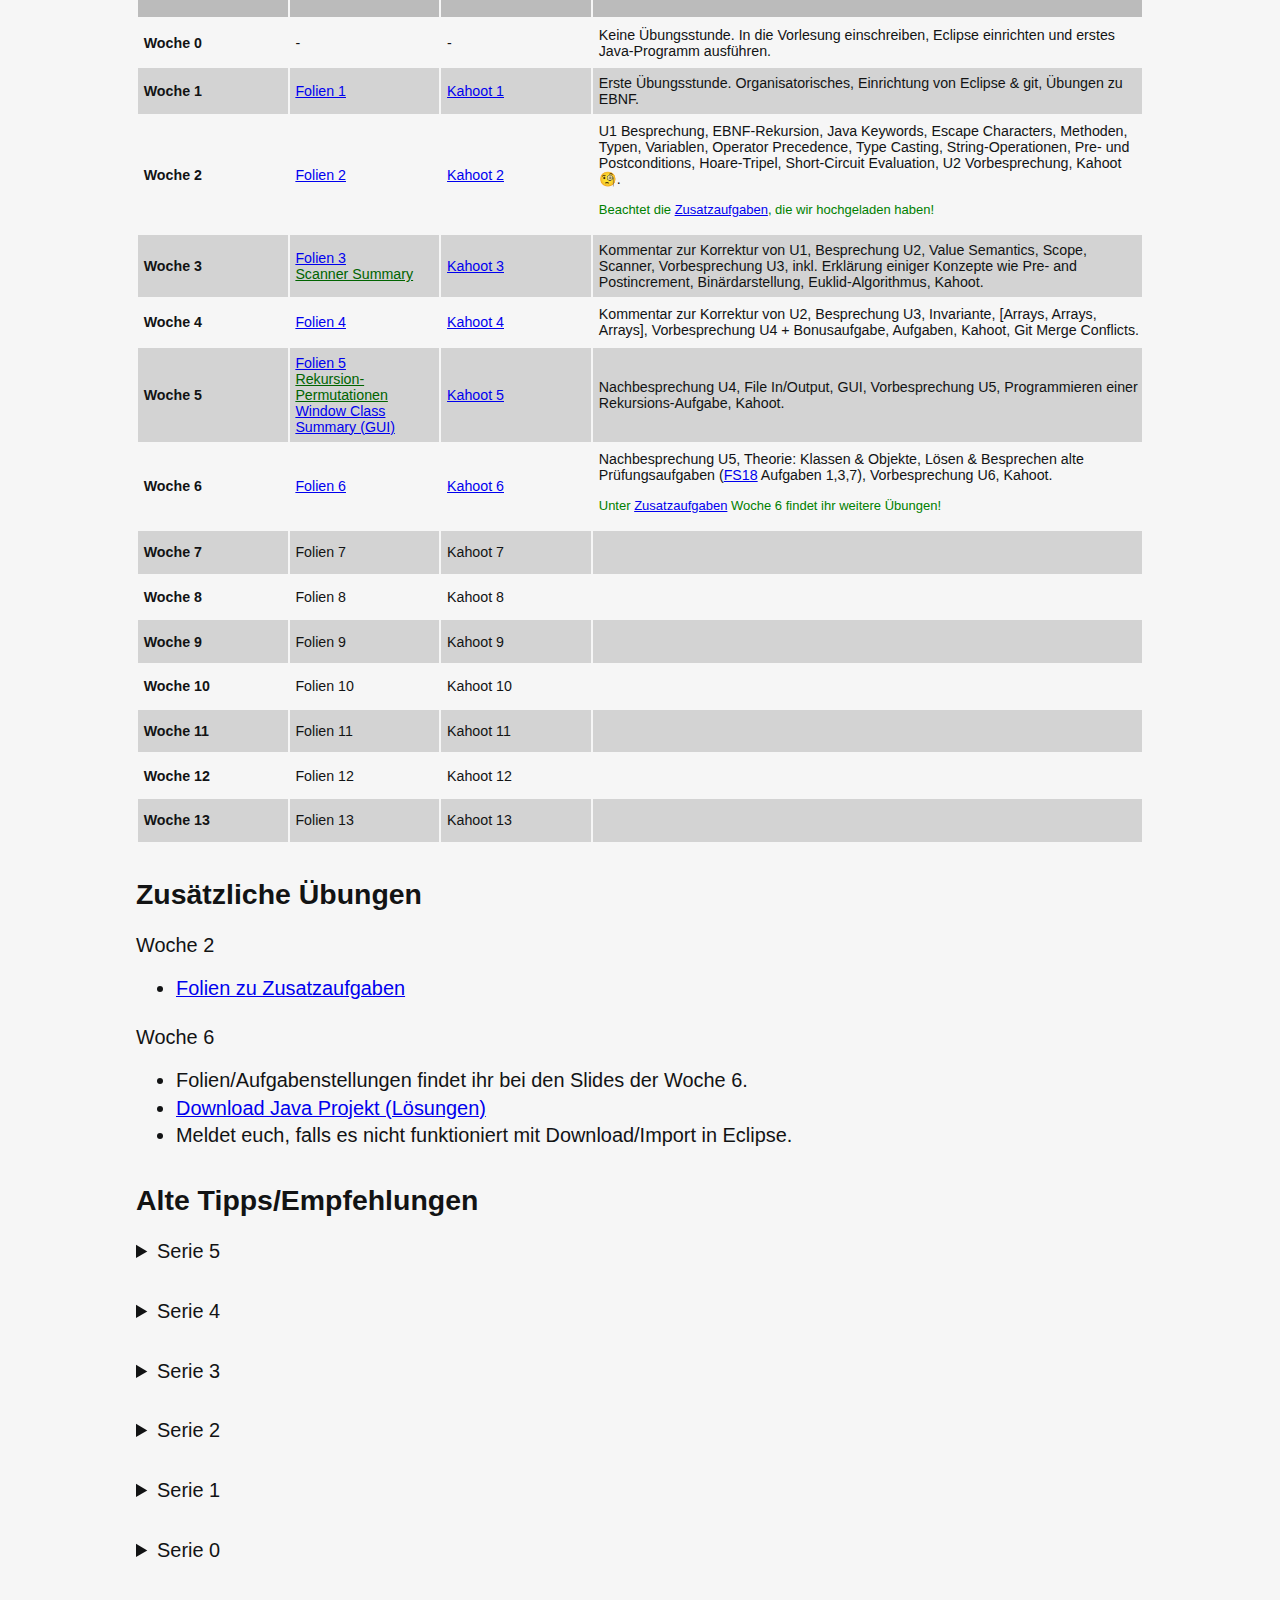
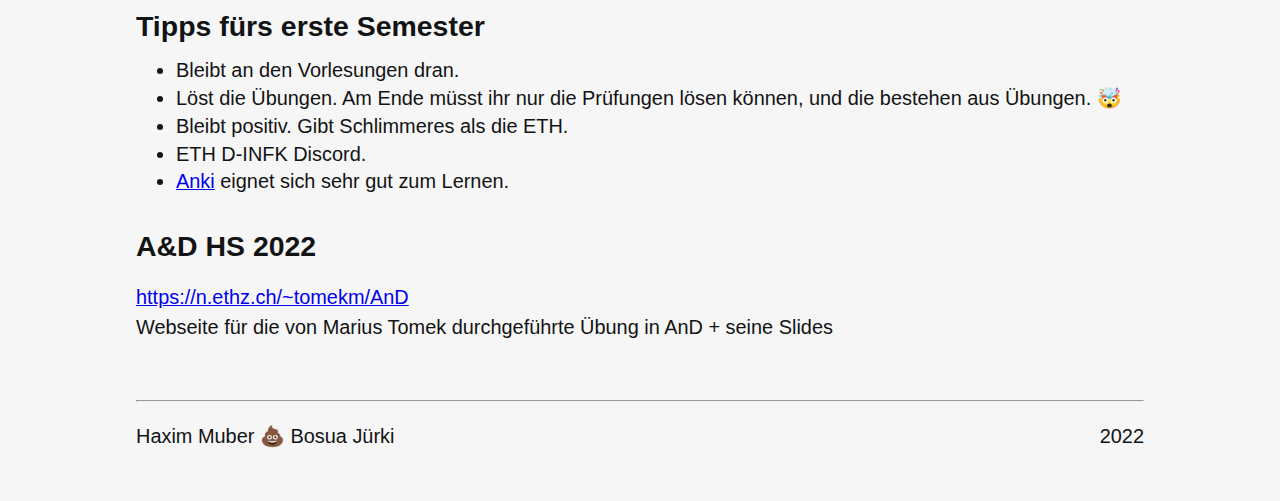
==== commit ca309cce: "add <detail> elements" ====
--- a/index.html
+++ b/index.html
@@ -20,6 +20,7 @@
         <h1>Einführung in die Programmierung</h1>
         <!--<p>ETH Zürich, HS22, VL ...</p>-->
         <p>Maxim Huber & Josua Bürki</p>
+        
         
         <p style="color:red"> Wir bearbeiten die Webseite gerade, schaut doch nachher wieder vorbei.</p>
         
@@ -237,64 +238,77 @@
         </ul>
 
         <h2> Alte Tipps/Empfehlungen</h2>
-        <!-- <p>löst zuerst die ersten Aufgaben :)</p> -->
-
-        <p><b>Serie 5</b></p>
-        <ul>
-            <li> Aufgabe 1: Mit einer Schleife, die solange läuft bis das Programm fertig sein sollte. Dann in jeder Iteration Input lesen.</li>
-            <li> Aufgabe 2: Aufgabe genügend gut lesen.</li>
-            <li> Aufgabe 3 (Bonus): Stellt sicher, dass ihr versteht, was eine Welle ist. Darauf ein Lösungsvorschlag ausarbeiten. Mehr dürfen wir euch nicht helfen.</li>
-            <li> Aufgabe 4: Für Spassvögel.</li>
-            <li> Aufgabe 5: Siehe Aufgabe 4.</li>
-            <li> Aufgabe 6: Klassische EBNF-Aufgaben. Denkt dran: wenn ihr während dem Semester solche Aufgaben löst, könnt ihr sie bis hin zur Prüfung gut.</li>
-            <li> Aufgabe 7: Ähnlich wie die Rekursionsaufgabe, die wir besprochen & hochgeladen haben.</li>
-        </ul>
-
-        <p><b>Serie 4</b></p>
-        <ul>
-            <li> Aufgabe 1: Wie auf den Slides.</li>
-            <li> Aufgabe 2: Wie besprochen, sieht vlt. auch auf Wikipedia vorbei.</li>
-            <li> Aufgabe 3: Unbedingt versuchen, aus Fehlern kann man nur lernen.</li>
-            <li> Aufgabe 4: Wie gezeigt.</li>
-            <li> Aufgabe 5.1: Das ist eine gute Übung. Wir wollen, dass ihr die rekursive Idee selbst findet. Wichtig, dass ihr da Zeit und Gedanken investiert.</li>
-            <li> Aufgabe 5.2: Iterativ.</li>
-            <li> Aufgabe 6 (Bonus): müsst ihr selbst schauen :)</li>
-        </ul>
-
-        <p><b>Serie 3</b></p>
-        <ul>
-            <li> Aufgabe 1: Benutzt eine Schleife & überlegt euch, welcher Basistyp das Resultat speichern sollte.</li>
-            <li> Aufgabe 2: Versucht einen Algorithmus zu finden, der die Binärdarstellung generiert. </li>
-            <li> Aufgabe 3: siehe Slides zu Euklid-Algorithmus. Ihr könnt es auch rekursiv versuchen (macht es aber auch iterativ!)</li>
-            <li> Aufgabe 4: Versucht, die if-else Statements geschickt zu ordnen, um die Anzahl zu minimieren.</li>
-            <li> Aufgabe 5: - </li>
-            <li> Aufgabe 6: Probiert es unbedingt, wir korrigieren die Aufgaben und geben Feedback. </li>
-            <li> Aufgabe 7: Wie erwähnt, versucht 7.1 rekursiv zu lösen. Nicht so schlimm, wenn es noch nicht klappt :)</li>
-        </ul>
-
-        <p><b>Serie 2</b></p>
-        <ul>
-            <li> Aufgabe 1: Arbeitet mit den Fehlermeldungen.</li>
-            <li> Aufgabe 2: Siehe Sonderzeichen-Tabelle auf den Slides. </li>
-            <li> Aufgabe 3: - </li>
-            <li> Aufgabe 4: Modulo-Operator sowie if-else könnten nützlich sein. Löst diese Aufgabe unbedingt. </li>
-            <li> Aufgabe 5: Für Precondition eine passende Postcondition finden. Wie besprochen. </li>
-            <li> Aufgabe 6: Repetition, sollte funktionieren. </li>
-        </ul>
-
-        <p><b>Serie 1</b></p>
-        <ul>
-            <li> Aufgabe 1: Wichtig, dass alle git einrichten können. Kommt bei Fragen unbedingt auf uns zu. </li>
-            <li> Aufgabe 2: - </li>
-            <li> Aufgabe 3: - </li>
-            <li> Aufgabe 4: Normale EBNF-Aufgaben. Wir lösen Beispiele in der Übungsstunde. </li>
-        </ul>
-        <p><b>Serie 0</b></p>
-        <ul>
-            <li> Aufgabe 1: Yep. </li>
-            <li> Aufgabe 2: Kommt bei Problemen auf uns zu. </li>
-            <li> Aufgabe 3: Vorführung im Unterricht. </li>
-        </ul>
+
+        <details>
+            <summary><b>Serie 5</b></summary>
+            <ul>
+                <li> Aufgabe 1: Mit einer Schleife, die solange läuft, bis das Programm fertig sein sollte. Dann in jeder Iteration Input lesen.</li>
+                <li> Aufgabe 2: Aufgabe genügend gut lesen.</li>
+                <li> Aufgabe 3 (Bonus): Stellt sicher, dass ihr versteht, was eine Welle ist. Darauf ein Lösungsvorschlag ausarbeiten. Mehr dürfen wir euch nicht helfen.</li>
+                <li> Aufgabe 4: Für Spassvögel.</li>
+                <li> Aufgabe 5: Siehe Aufgabe 4.</li>
+                <li> Aufgabe 6: Klassische EBNF-Aufgaben. Denkt dran: wenn ihr während dem Semester solche Aufgaben löst, könnt ihr sie bis hin zur Prüfung gut.</li>
+                <li> Aufgabe 7: Ähnlich wie die Rekursionsaufgabe, die wir besprochen & hochgeladen haben.</li>
+            </ul>
+        </details>
+
+        <details>
+            <summary><b>Serie 4</b></summary>
+            <ul>
+                <li> Aufgabe 1: Wie auf den Slides.</li>
+                <li> Aufgabe 2: Wie besprochen, sieht vlt. auch auf Wikipedia vorbei.</li>
+                <li> Aufgabe 3: Unbedingt versuchen, aus Fehlern kann man nur lernen.</li>
+                <li> Aufgabe 4: Wie gezeigt.</li>
+                <li> Aufgabe 5.1: Das ist eine gute Übung. Wir wollen, dass ihr die rekursive Idee selbst findet. Wichtig, dass ihr da Zeit und Gedanken investiert.</li>
+                <li> Aufgabe 5.2: Iterativ.</li>
+                <li> Aufgabe 6 (Bonus): müsst ihr selbst schauen :)</li>
+            </ul>
+        </details>
+
+        <details>
+            <summary><b>Serie 3</b></summary>
+            <ul>
+                <li> Aufgabe 1: Benutzt eine Schleife & überlegt euch, welcher Basistyp das Resultat speichern sollte.</li>
+                <li> Aufgabe 2: Versucht einen Algorithmus zu finden, der die Binärdarstellung generiert. </li>
+                <li> Aufgabe 3: siehe Slides zu Euklid-Algorithmus. Ihr könnt es auch rekursiv versuchen (macht es aber auch iterativ!)</li>
+                <li> Aufgabe 4: Versucht, die if-else Statements geschickt zu ordnen, um die Anzahl zu minimieren.</li>
+                <li> Aufgabe 5: - </li>
+                <li> Aufgabe 6: Probiert es unbedingt, wir korrigieren die Aufgaben und geben Feedback. </li>
+                <li> Aufgabe 7: Wie erwähnt, versucht 7.1 rekursiv zu lösen. Nicht so schlimm, wenn es noch nicht klappt :)</li>
+            </ul>
+        </details>
+
+        <details>
+            <summary><b>Serie 2</b></summary>
+            <ul>
+                <li> Aufgabe 1: Arbeitet mit den Fehlermeldungen.</li>
+                <li> Aufgabe 2: Siehe Sonderzeichen-Tabelle auf den Slides. </li>
+                <li> Aufgabe 3: - </li>
+                <li> Aufgabe 4: Modulo-Operator sowie if-else könnten nützlich sein. Löst diese Aufgabe unbedingt. </li>
+                <li> Aufgabe 5: Für Precondition eine passende Postcondition finden. Wie besprochen. </li>
+                <li> Aufgabe 6: Repetition, sollte funktionieren. </li>
+            </ul>
+        </details>
+
+        <details>
+            <summary><b>Serie 1</b></summary>
+            <ul>
+                <li> Aufgabe 1: Wichtig, dass alle git einrichten können. Kommt bei Fragen unbedingt auf uns zu. </li>
+                <li> Aufgabe 2: - </li>
+                <li> Aufgabe 3: - </li>
+                <li> Aufgabe 4: Normale EBNF-Aufgaben. Wir lösen Beispiele in der Übungsstunde. </li>
+            </ul>
+        </details>
+
+        <details>
+            <summary><b>Serie 0</b></summary>
+            <ul>
+                <li> Aufgabe 1: Yep. </li>
+                <li> Aufgabe 2: Kommt bei Problemen auf uns zu. </li>
+                <li> Aufgabe 3: Vorführung im Unterricht. </li>
+            </ul>
+        </details>
+
 
 
         <h2 id="Tipps">Tipps fürs erste Semester</h2>
--- a/drip.css
+++ b/drip.css
@@ -73,3 +73,11 @@
     text-align: left;
 }
 
+details > summary {
+    font-size: 1.4em;
+    font-weight: 300;
+    line-height: 1.5;
+    margin-top: 1em;
+    margin-bottom: 0.5em;
+}
+
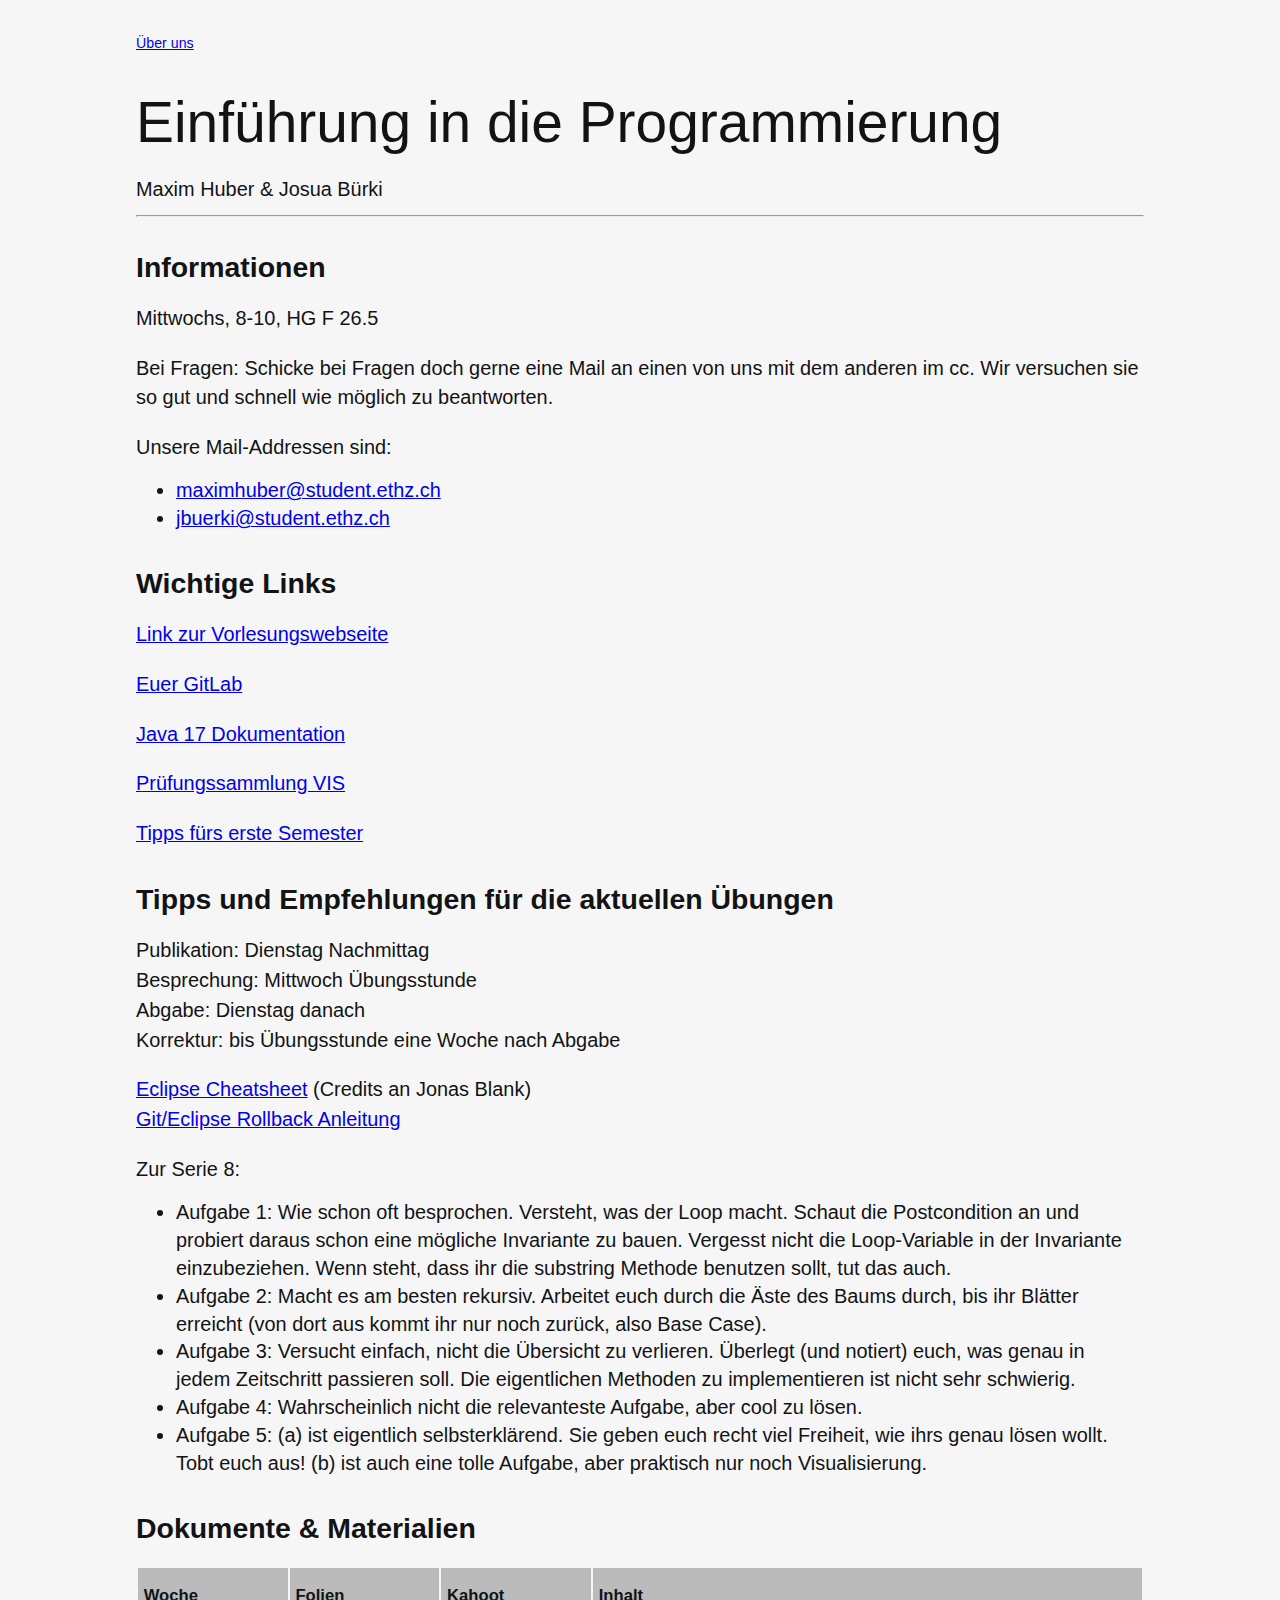
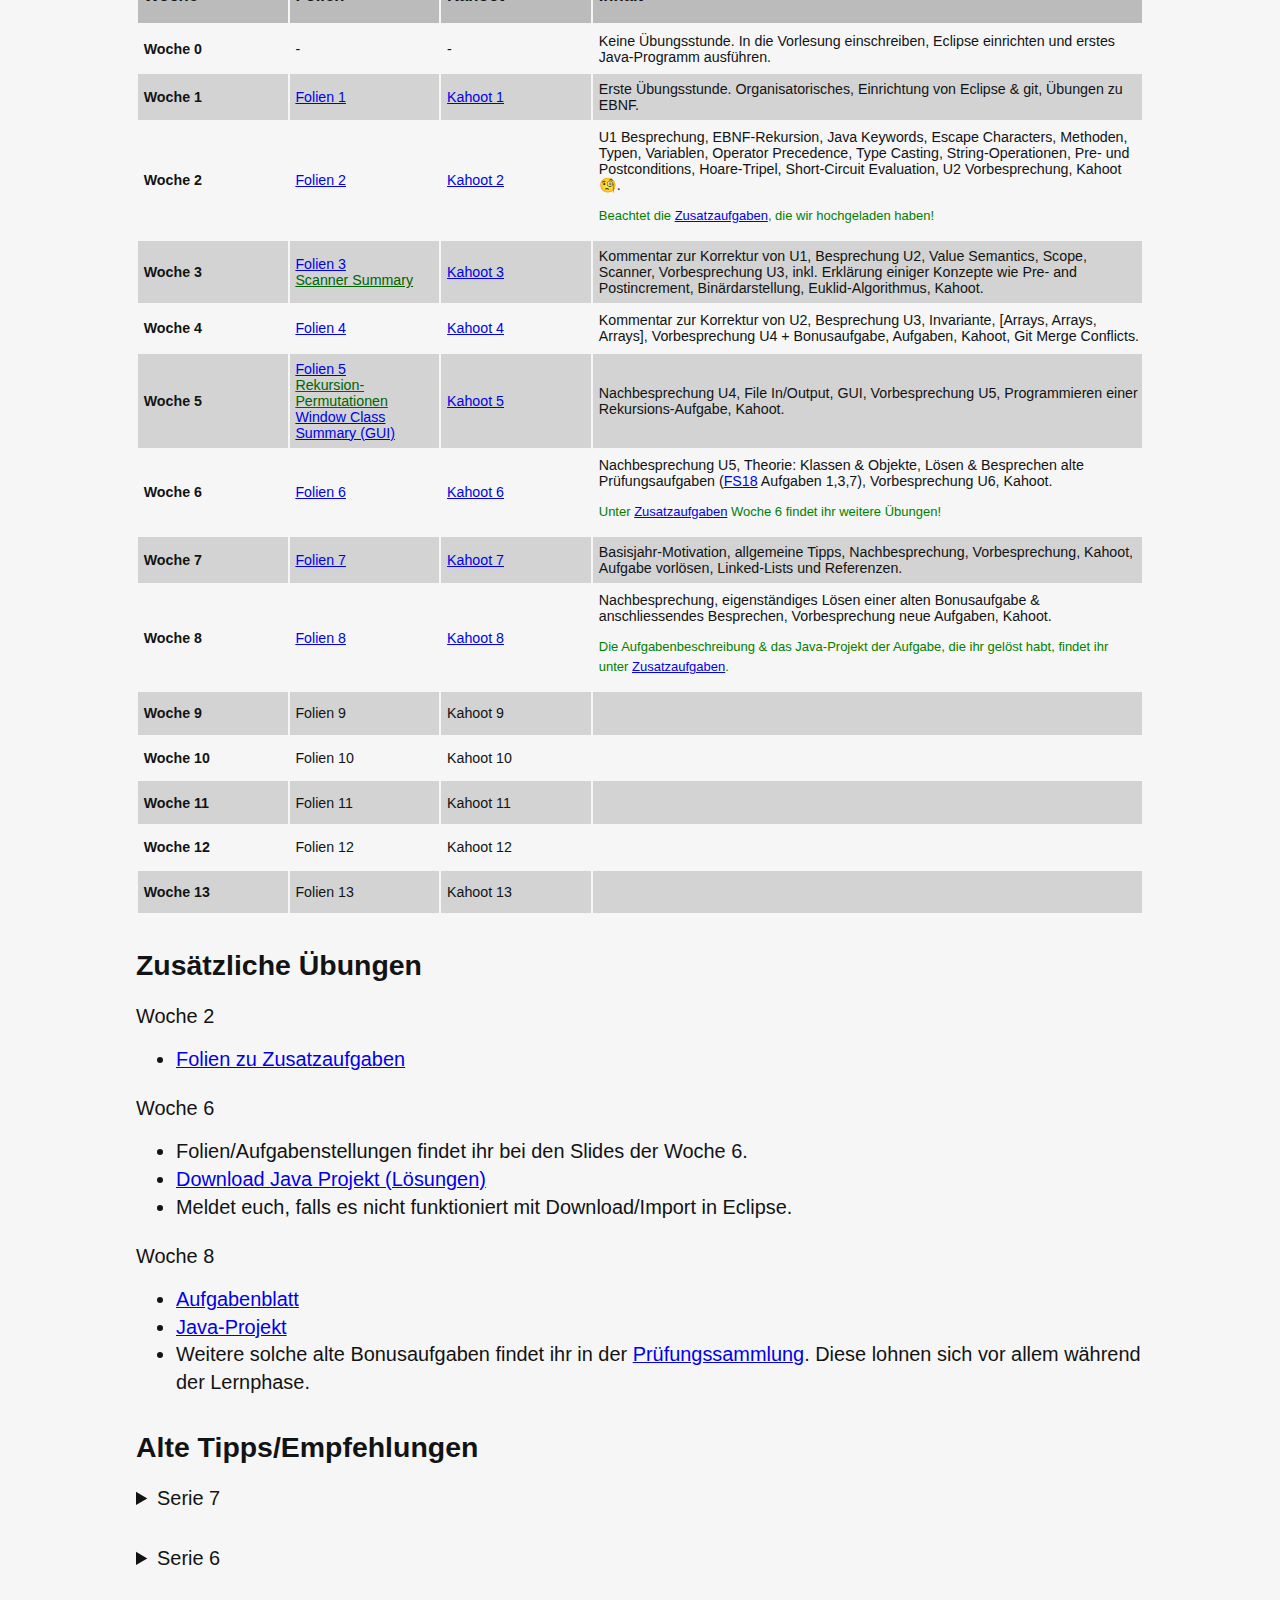
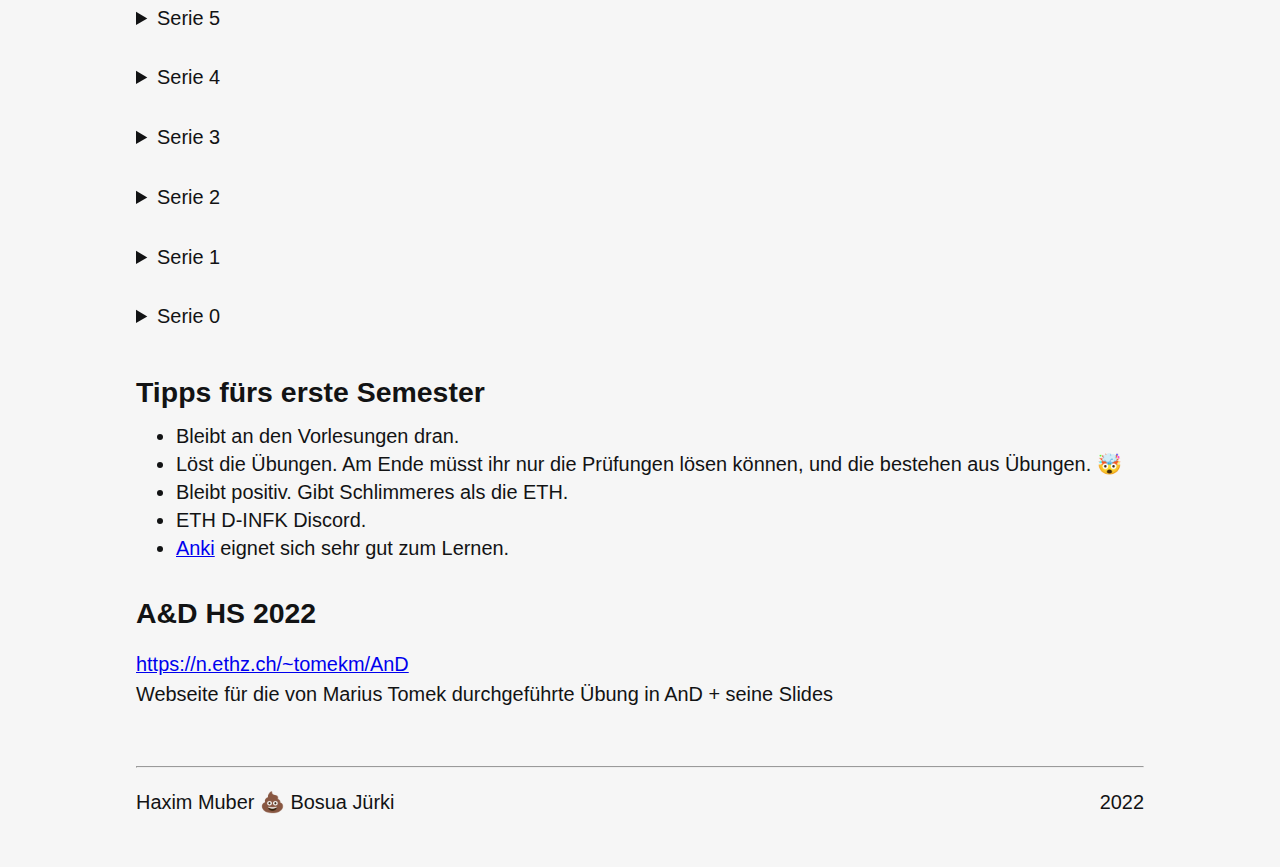
==== commit 8fca22e9: "after übungsstunde 8 mit bugs fixed" ====
--- a/index.html
+++ b/index.html
@@ -21,8 +21,9 @@
         <!--<p>ETH Zürich, HS22, VL ...</p>-->
         <p>Maxim Huber & Josua Bürki</p>
         
-        
+        <!--
         <p style="color:red"> Wir bearbeiten die Webseite gerade, schaut doch nachher wieder vorbei.</p>
+        -->
         
         <hr>
 
@@ -38,13 +39,6 @@
             <li><a href = "mailto:maximhuber@student.ethz.ch" id = "mailtext">maximhuber@student.ethz.ch</a></li>
             <li><a href = "mailto:jbuerki@student.ethz.ch" id = "mailtext">jbuerki@student.ethz.ch</a></li>
         </ul>
-        <!--
-        <p> Unsere E-Mail-Adressen: </p>
-        <ul>
-            <li><a href="mailto:maximhuber@student.ethz.ch" id="mailtext">maximhuber@student.ethz.ch</a></li>
-            <li><a href="mailto:jbuerki@student.ethz.ch" id="mailtext">jbuerki@student.ethz.ch</a></li>
-        </ul> 
-        -->
 
         <h2>Wichtige Links</h2>
         <!-- <p><a href="https://www.google.ch/" target="_blank">Google</a></p> -->
@@ -70,16 +64,21 @@
             <a href="files/Eclipse_Rollback_Summary.pdf">Git/Eclipse Rollback Anleitung</a>
         </p>
 
-        <p><b>Zur Serie 6:</b></p>
-        <ul>
-            <li> Aufgabe 1 (Bonus): Rekursion und/oder DP. Überlegt euch den Rekursionsbaum, Basecase etc. Wir würden es mit ganz normaler Rekursion lösen.</li>
-            <li> Aufgabe 2: In-/Output Slides anschauen, sonst ist alles gut beschrieben. Gute Aufgabe, um mit Objekten zu üben.</li>
-            <li> Aufgabe 3: - </li>
-            <li> Aufgabe 4: Probiert zu verstehen, was der Loop macht. Anhand von dem dann die Invariante konstruieren, wie wirs in der Übungsstunde noch einmal vorgemacht haben.</li>
-            <li> Aufgabe 5: Benutzt die <a href="https://docs.oracle.com/en/java/javase/17/docs/api/java.base/java/lang/Math.html">Math-Klasse</a>. Ihr seht dann selbst, ob eure Uhr korrekt/schön ist.</li>
-        </ul>
-        
-        
+
+        <p><b>Zur Serie 8:</b></p>
+        <ul>
+            <li> Aufgabe 1: Wie schon oft besprochen. Versteht, was der Loop macht.
+                Schaut die Postcondition an und probiert daraus schon eine mögliche Invariante zu bauen.
+                Vergesst nicht die Loop-Variable in der Invariante einzubeziehen.
+                Wenn steht, dass ihr die substring Methode benutzen sollt, tut das auch.</li>
+            <li> Aufgabe 2: Macht es am besten rekursiv. Arbeitet euch durch die Äste des Baums durch,
+                bis ihr Blätter erreicht (von dort aus kommt ihr nur noch zurück, also Base Case).</li>
+            <li> Aufgabe 3: Versucht einfach, nicht die Übersicht zu verlieren. Überlegt (und notiert) euch, 
+                was genau in jedem Zeitschritt passieren soll. Die eigentlichen Methoden zu implementieren ist nicht sehr schwierig.</li>
+            <li> Aufgabe 4: Wahrscheinlich nicht die relevanteste Aufgabe, aber cool zu lösen.</li>
+            <li> Aufgabe 5: (a) ist eigentlich selbsterklärend. Sie geben euch recht viel Freiheit, wie ihrs genau lösen wollt. Tobt euch aus!
+                (b) ist auch eine tolle Aufgabe, aber praktisch nur noch Visualisierung. </li>
+        </ul>
 
         <h2>Dokumente & Materialien</h2>
         <div >
@@ -178,15 +177,17 @@
                     </tr>
                     <tr style="background-color: lightgray;">
                         <td><b>Woche 7</b></td>
-                        <td><a role="link">Folien 7</a></td>
-                        <td><a role="link" target="_blank">Kahoot 7</a></td>
-                        <td></td>
+                        <td><a href="files/Uebungsstunde 7.pdf">Folien 7</a></td>
+                        <td><a href="https://create.kahoot.it/share/21-u07-eprog-mschoeb/19bdfeae-3305-4cb8-8af0-2fc07ae3e127" target="_blank">Kahoot 7</a></td>
+                        <td>Basisjahr-Motivation, allgemeine Tipps, Nachbesprechung, Vorbesprechung, Kahoot, Aufgabe vorlösen, Linked-Lists und Referenzen.</td>
                     </tr>
                     <tr>
                         <td><b>Woche 8</b></td>
-                        <td><a role="link">Folien 8</a></td>
-                        <td><a role="link" target="_blank">Kahoot 8</a></td>
-                        <td></td>
+                        <td><a href="files/Uebungsstunde 8.pdf">Folien 8</a></td>
+                        <td><a href="https://create.kahoot.it/share/21-u8-eprog-mschoeb/8936e892-2f21-46c4-8ad8-327f47629055" target="_blank">Kahoot 8</a></td>
+                        <td>Nachbesprechung, eigenständiges Lösen einer alten Bonusaufgabe & anschliessendes Besprechen, Vorbesprechung neue Aufgaben, Kahoot.
+                            <p style="color:green; font-size: small;"> Die Aufgabenbeschreibung & das Java-Projekt der Aufgabe, die ihr gelöst habt, findet ihr unter <a href="#Zusatz">Zusatzaufgaben</a>.</p>
+                        </td>
                     </tr>
                     <tr style="background-color: lightgray;">
                         <td><b>Woche 9</b></td>
@@ -237,7 +238,42 @@
             <li> Meldet euch, falls es nicht funktioniert mit Download/Import in Eclipse. </li>
         </ul>
 
+        <p><b>Woche 8</b></p>
+        <ul>
+            <li> <a href="files/TaskDescription.pdf"> Aufgabenblatt</a> </li>
+            <li> <a href="files/bonus-task-archive-main-projects-W7Y20.zip" download="bonus-task-archive-main-projects-W7Y20.zip">Java-Projekt</a> </li>
+            <li> Weitere solche alte Bonusaufgaben findet ihr in der <a href="https://exams.vis.ethz.ch/exams/xwpaplmk.pdf"> Prüfungssammlung</a>.
+                Diese lohnen sich vor allem während der Lernphase.</li>
+        </ul>
+
         <h2> Alte Tipps/Empfehlungen</h2>
+
+        <details>
+            <summary><b>Serie 7</b></summary>
+            <ul>
+                <li> Aufgabe 1: Klassisch EBNF. Invesiert die Zeit und löst die Aufgaben.</li>
+                <li> Aufgabe 2: Haben wir in der Übungsstunde angefangen. Die ganze Magie hinter 
+                    diesen Linked-List Aufgaben ist eigentlich nur, die Referenzen in der richtigen 
+                    Reihenfolge an die richtigen Orte zu setzen. Überlegt euch unbedingt im Voraus, 
+                    was eure Methode tun soll - ansonsten braucht ihr ewig.
+                </li>
+                <li> Aufgabe 3: Dasselbe Prinzip, nur bisschen schwieriger.</li>
+                <li> Aufgabe 4: Nicht den Überblick verlieren und die Aufgabenstellung gut lesen.
+                    Ist in unseren Augen eine gut machbare Aufgabe, wenn man die Zeit investiert.</li>
+                <li> Aufgabe 5: Rekursion x GUI. Interessant, aber nicht prüfungsrelevant.</li>
+            </ul>
+        </details>
+
+        <details>
+            <summary><b>Serie 6</b></summary>
+            <ul>
+                <li> Aufgabe 1 (Bonus): Rekursion und/oder DP. Überlegt euch den Rekursionsbaum, Basecase etc. Wir würden es mit ganz normaler Rekursion lösen.</li>
+                <li> Aufgabe 2: In-/Output Slides anschauen, sonst ist alles gut beschrieben. Gute Aufgabe, um mit Objekten zu üben.</li>
+                <li> Aufgabe 3: - </li>
+                <li> Aufgabe 4: Probiert zu verstehen, was der Loop macht. Anhand von dem dann die Invariante konstruieren, wie wirs in der Übungsstunde noch einmal vorgemacht haben.</li>
+                <li> Aufgabe 5: Benutzt die <a href="https://docs.oracle.com/en/java/javase/17/docs/api/java.base/java/lang/Math.html">Math-Klasse</a>. Ihr seht dann selbst, ob eure Uhr korrekt/schön ist.</li>
+            </ul>
+        </details>
 
         <details>
             <summary><b>Serie 5</b></summary>
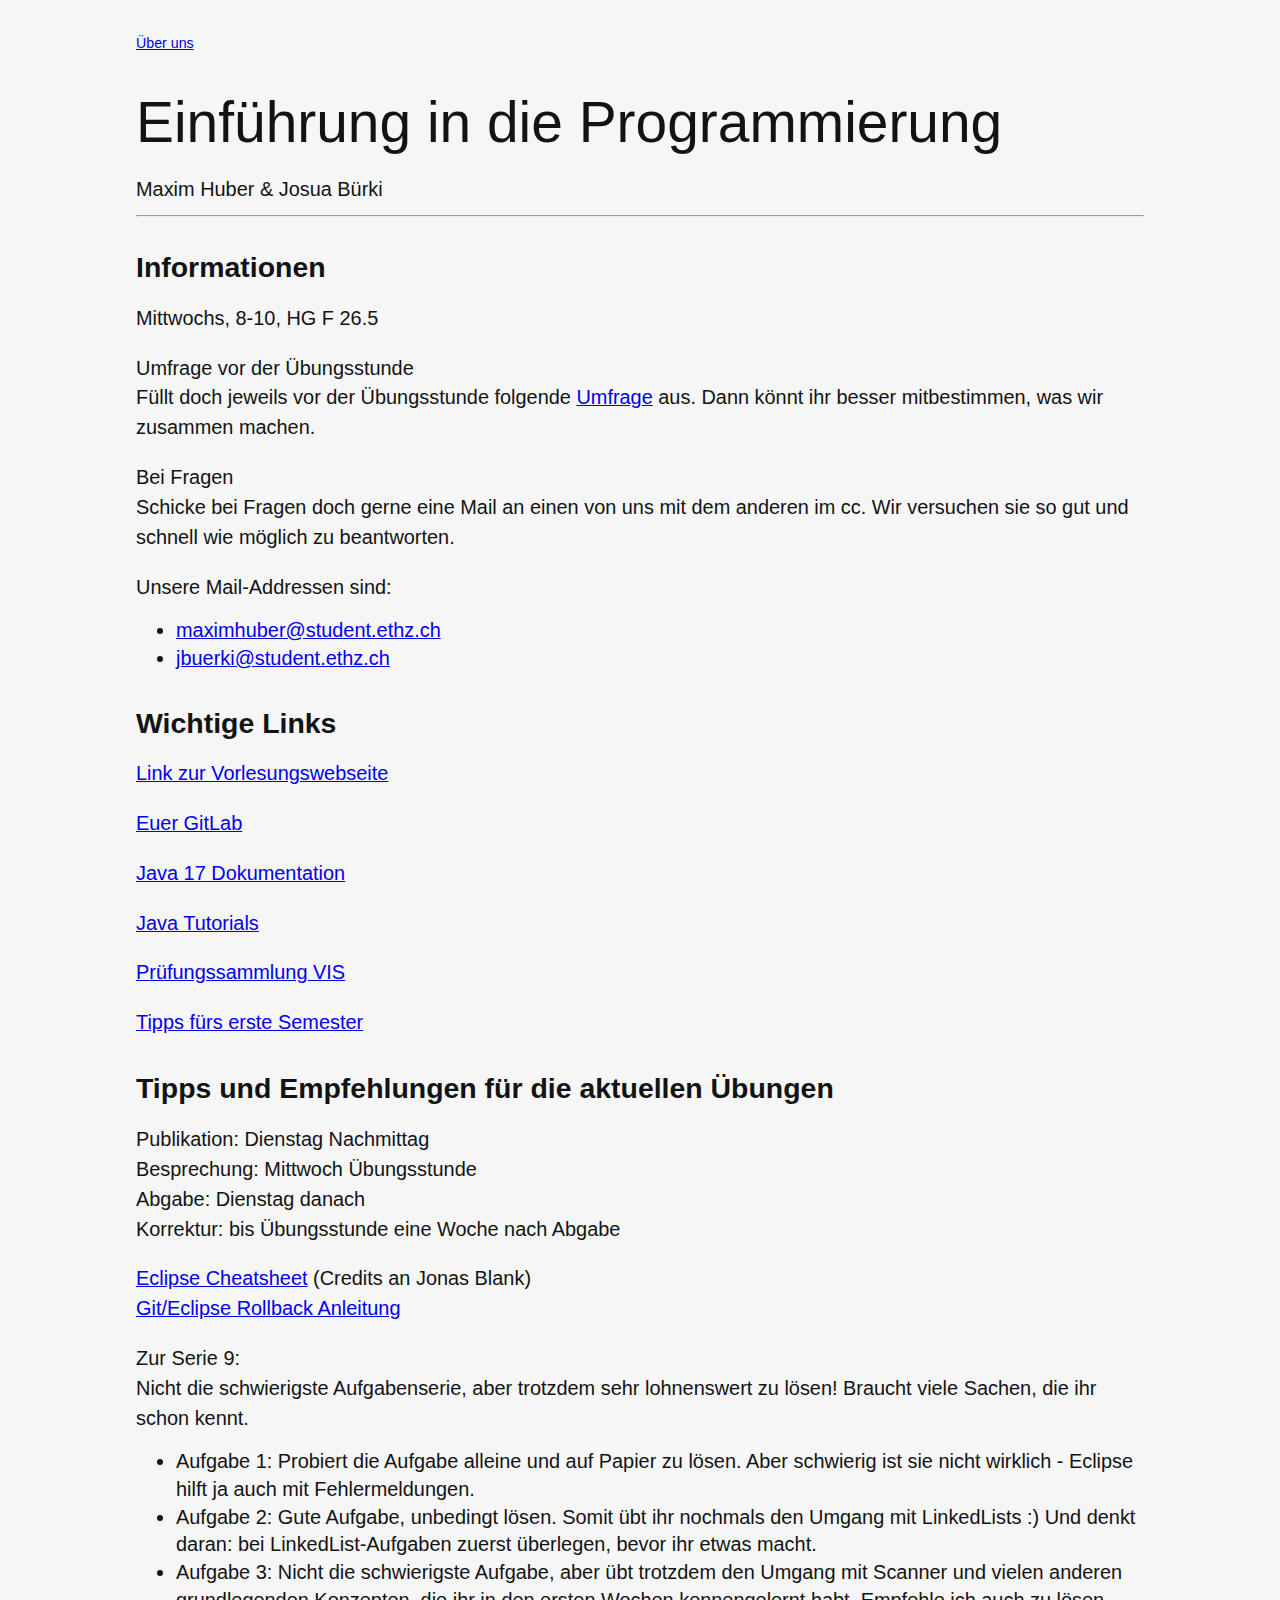
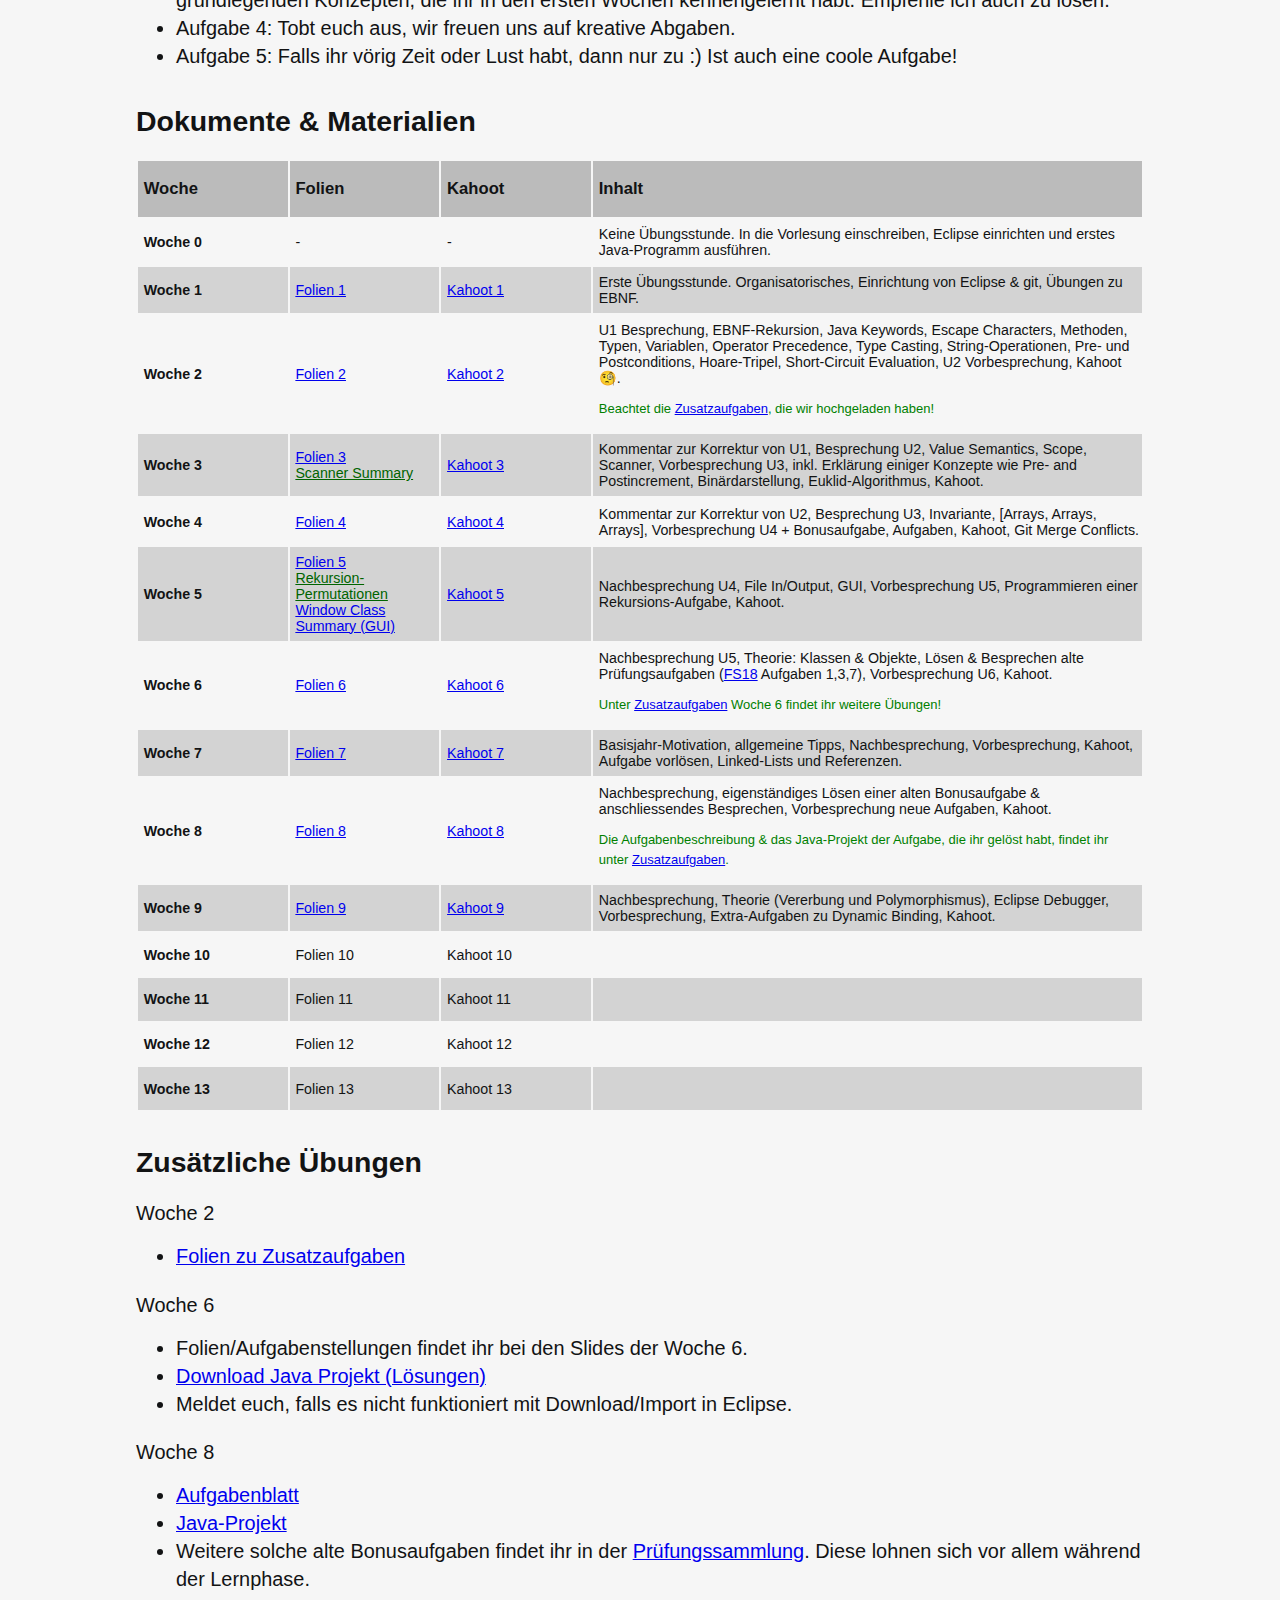
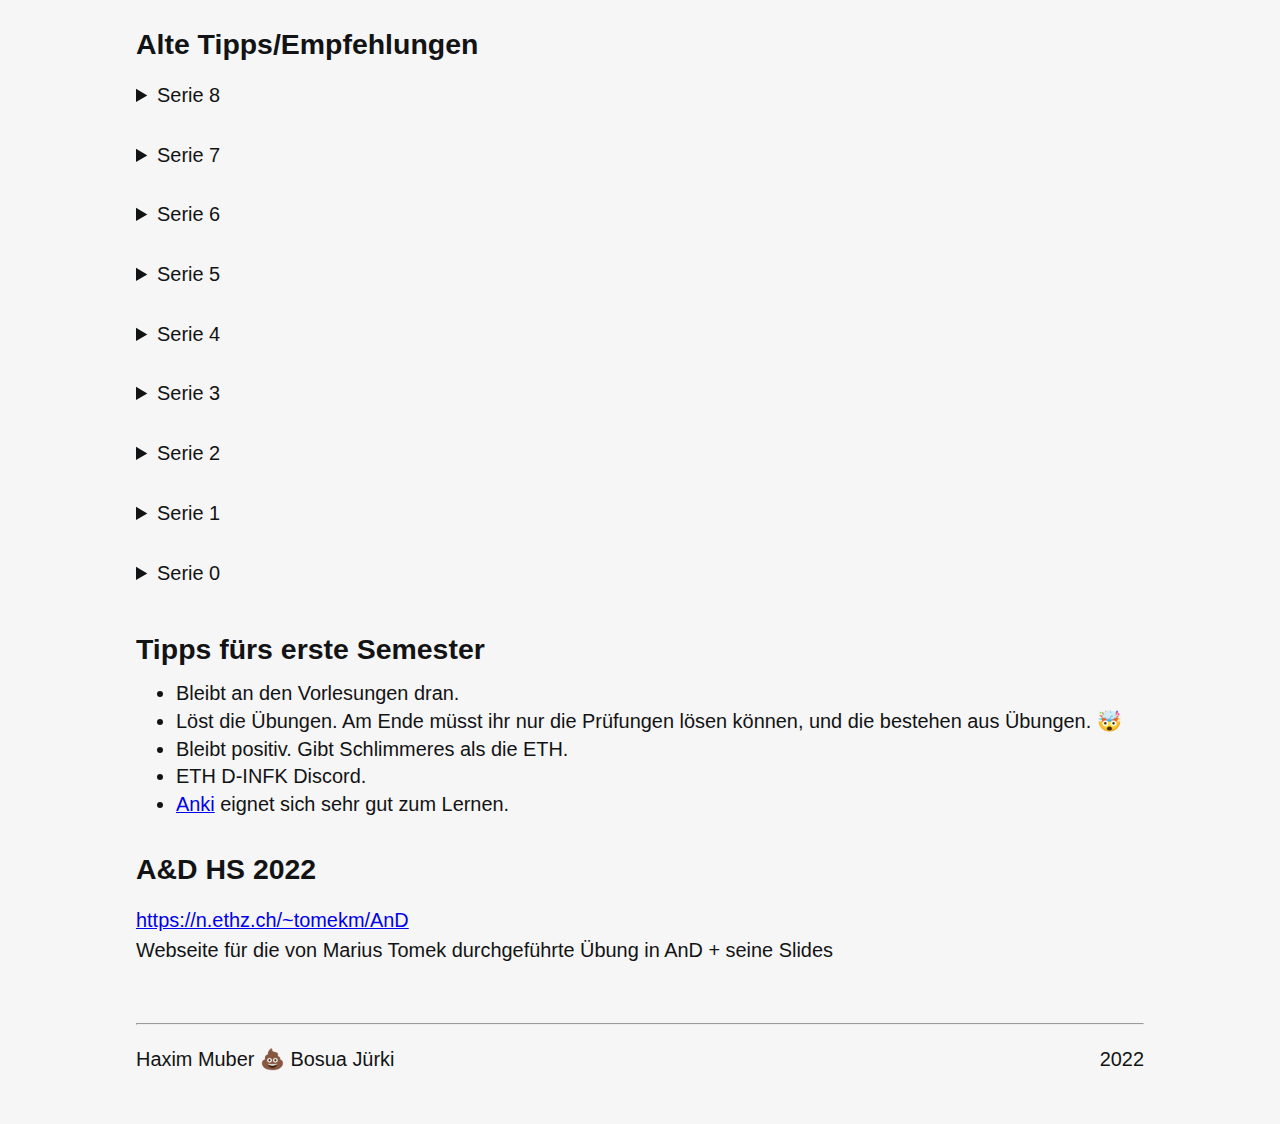
==== commit 3fb78565: "after übungsstunde 9" ====
--- a/index.html
+++ b/index.html
@@ -6,9 +6,7 @@
 <html>
 
 <head>
-
     <title>Übungsstunde Maxim und Josua</title>
-
 </head>
 
 <body>
@@ -30,7 +28,11 @@
         <h2> Informationen </h2>
         <p> Mittwochs, 8-10, HG F 26.5</p>
 
-        <p><b>Bei Fragen:</b>
+        <p><b>Umfrage vor der Übungsstunde<br></b>
+        Füllt doch jeweils vor der Übungsstunde folgende <a href="https://de.surveymonkey.com/r/GNXHP26">Umfrage</a> aus. Dann könnt ihr besser mitbestimmen, was wir zusammen machen.
+        </p>
+
+        <p><b>Bei Fragen<br></b>
             Schicke bei Fragen doch gerne eine Mail an einen von uns mit dem anderen im cc.
             Wir versuchen sie so gut und schnell wie möglich zu beantworten.
         </p>
@@ -47,6 +49,7 @@
         <p><a href="https://gitlab.inf.ethz.ch" target="_blank">Euer GitLab</a></p>
         <p><a href="https://docs.oracle.com/en/java/javase/17/docs/api/index.html" target="_blank">Java 17
                 Dokumentation</a></p>
+        <p><a href="https://docs.oracle.com/javase/tutorial/">Java Tutorials</a></p>
         <p><a href="https://exams.vis.ethz.ch" target="_blank">Prüfungssammlung VIS</a></p>
         <p><a href="#Tipps">Tipps fürs erste Semester</a></p>
 
@@ -65,20 +68,16 @@
         </p>
 
 
-        <p><b>Zur Serie 8:</b></p>
-        <ul>
-            <li> Aufgabe 1: Wie schon oft besprochen. Versteht, was der Loop macht.
-                Schaut die Postcondition an und probiert daraus schon eine mögliche Invariante zu bauen.
-                Vergesst nicht die Loop-Variable in der Invariante einzubeziehen.
-                Wenn steht, dass ihr die substring Methode benutzen sollt, tut das auch.</li>
-            <li> Aufgabe 2: Macht es am besten rekursiv. Arbeitet euch durch die Äste des Baums durch,
-                bis ihr Blätter erreicht (von dort aus kommt ihr nur noch zurück, also Base Case).</li>
-            <li> Aufgabe 3: Versucht einfach, nicht die Übersicht zu verlieren. Überlegt (und notiert) euch, 
-                was genau in jedem Zeitschritt passieren soll. Die eigentlichen Methoden zu implementieren ist nicht sehr schwierig.</li>
-            <li> Aufgabe 4: Wahrscheinlich nicht die relevanteste Aufgabe, aber cool zu lösen.</li>
-            <li> Aufgabe 5: (a) ist eigentlich selbsterklärend. Sie geben euch recht viel Freiheit, wie ihrs genau lösen wollt. Tobt euch aus!
-                (b) ist auch eine tolle Aufgabe, aber praktisch nur noch Visualisierung. </li>
-        </ul>
+        <p><b>Zur Serie 9:</b><br>
+            Nicht die schwierigste Aufgabenserie, aber trotzdem sehr lohnenswert zu lösen! Braucht viele Sachen, die ihr schon kennt.</p>
+        <ul>
+            <li> Aufgabe 1: Probiert die Aufgabe alleine und auf Papier zu lösen. Aber schwierig ist sie nicht wirklich - Eclipse hilft ja auch mit Fehlermeldungen.</li>
+            <li> Aufgabe 2: Gute Aufgabe, unbedingt lösen. Somit übt ihr nochmals den Umgang mit LinkedLists :) Und denkt daran: bei LinkedList-Aufgaben zuerst überlegen, bevor ihr etwas macht.</li>
+            <li> Aufgabe 3: Nicht die schwierigste Aufgabe, aber übt trotzdem den Umgang mit Scanner und vielen anderen grundlegenden Konzepten, die ihr in den ersten Wochen kennengelernt habt. Empfehle ich auch zu lösen.</li>
+            <li> Aufgabe 4: Tobt euch aus, wir freuen uns auf kreative Abgaben.</li>
+            <li> Aufgabe 5: Falls ihr vörig Zeit oder Lust habt, dann nur zu :) Ist auch eine coole Aufgabe! </li>
+        </ul>
+
 
         <h2>Dokumente & Materialien</h2>
         <div >
@@ -191,9 +190,9 @@
                     </tr>
                     <tr style="background-color: lightgray;">
                         <td><b>Woche 9</b></td>
-                        <td><a role="link">Folien 9</a></td>
-                        <td><a role="link" target="_blank">Kahoot 9</a></td>
-                        <td></td>
+                        <td><a href="files/Uebungsstunde 9.pdf">Folien 9</a></td>
+                        <td><a href="https://create.kahoot.it/share/21-u9-eprog-mschoeb/46d2df0a-83de-4a10-a5b0-43c58fd202c9" target="_blank">Kahoot 9</a></td>
+                        <td>Nachbesprechung, Theorie (Vererbung und Polymorphismus), Eclipse Debugger, Vorbesprechung, Extra-Aufgaben zu Dynamic Binding, Kahoot.</td>
                     </tr>
                     <tr>
                         <td><b>Woche 10</b></td>
@@ -247,6 +246,23 @@
         </ul>
 
         <h2> Alte Tipps/Empfehlungen</h2>
+
+        <details>
+            <summary><b>Serie 8</b></summary>
+            <ul>
+                <li> Aufgabe 1: Wie schon oft besprochen. Versteht, was der Loop macht.
+                    Schaut die Postcondition an und probiert daraus schon eine mögliche Invariante zu bauen.
+                    Vergesst nicht die Loop-Variable in der Invariante einzubeziehen.
+                    Wenn steht, dass ihr die substring Methode benutzen sollt, tut das auch.</li>
+                <li> Aufgabe 2: Macht es am besten rekursiv. Arbeitet euch durch die Äste des Baums durch,
+                    bis ihr Blätter erreicht (von dort aus kommt ihr nur noch zurück, also Base Case).</li>
+                <li> Aufgabe 3: Versucht einfach, nicht die Übersicht zu verlieren. Überlegt (und notiert) euch, 
+                    was genau in jedem Zeitschritt passieren soll. Die eigentlichen Methoden zu implementieren ist nicht sehr schwierig.</li>
+                <li> Aufgabe 4: Wahrscheinlich nicht die relevanteste Aufgabe, aber cool zu lösen.</li>
+                <li> Aufgabe 5: (a) ist eigentlich selbsterklärend. Sie geben euch recht viel Freiheit, wie ihrs genau lösen wollt. Tobt euch aus!
+                    (b) ist auch eine tolle Aufgabe, aber praktisch nur noch Visualisierung. </li>
+            </ul>
+        </details>
 
         <details>
             <summary><b>Serie 7</b></summary>
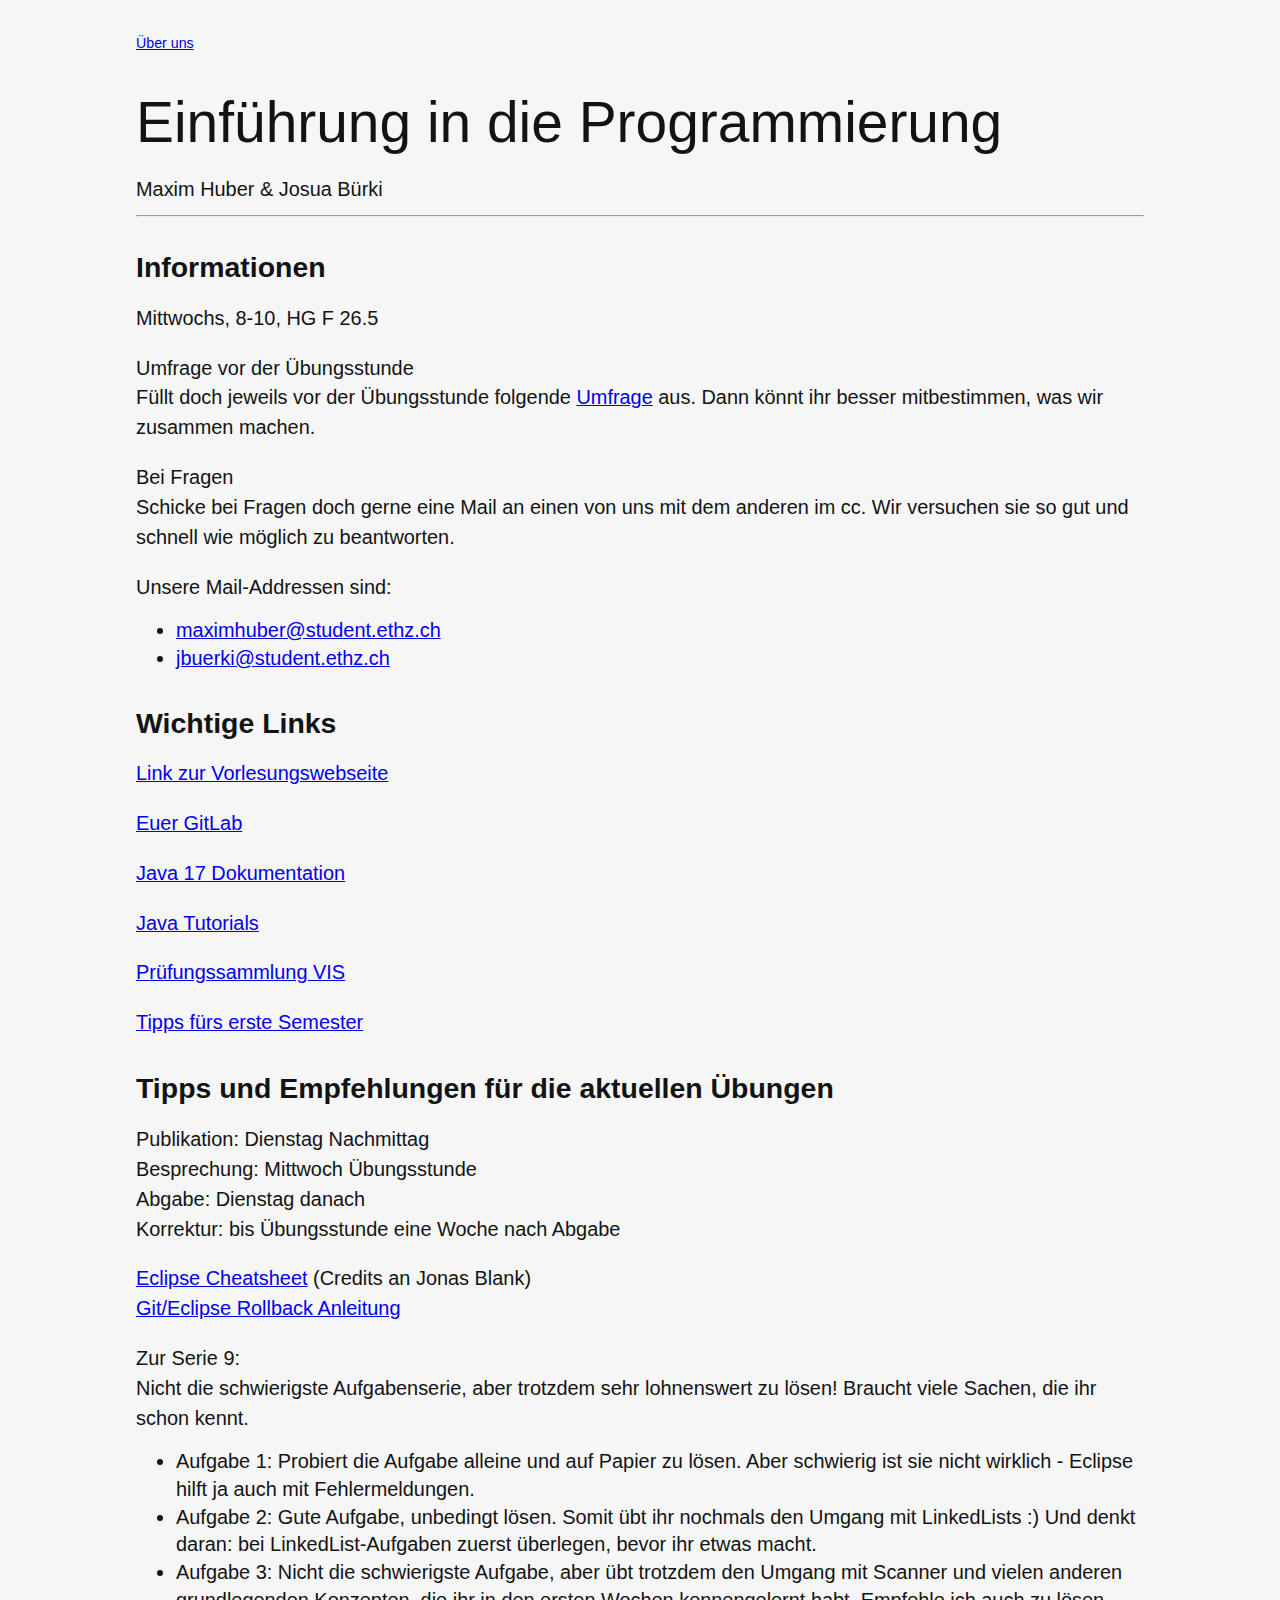
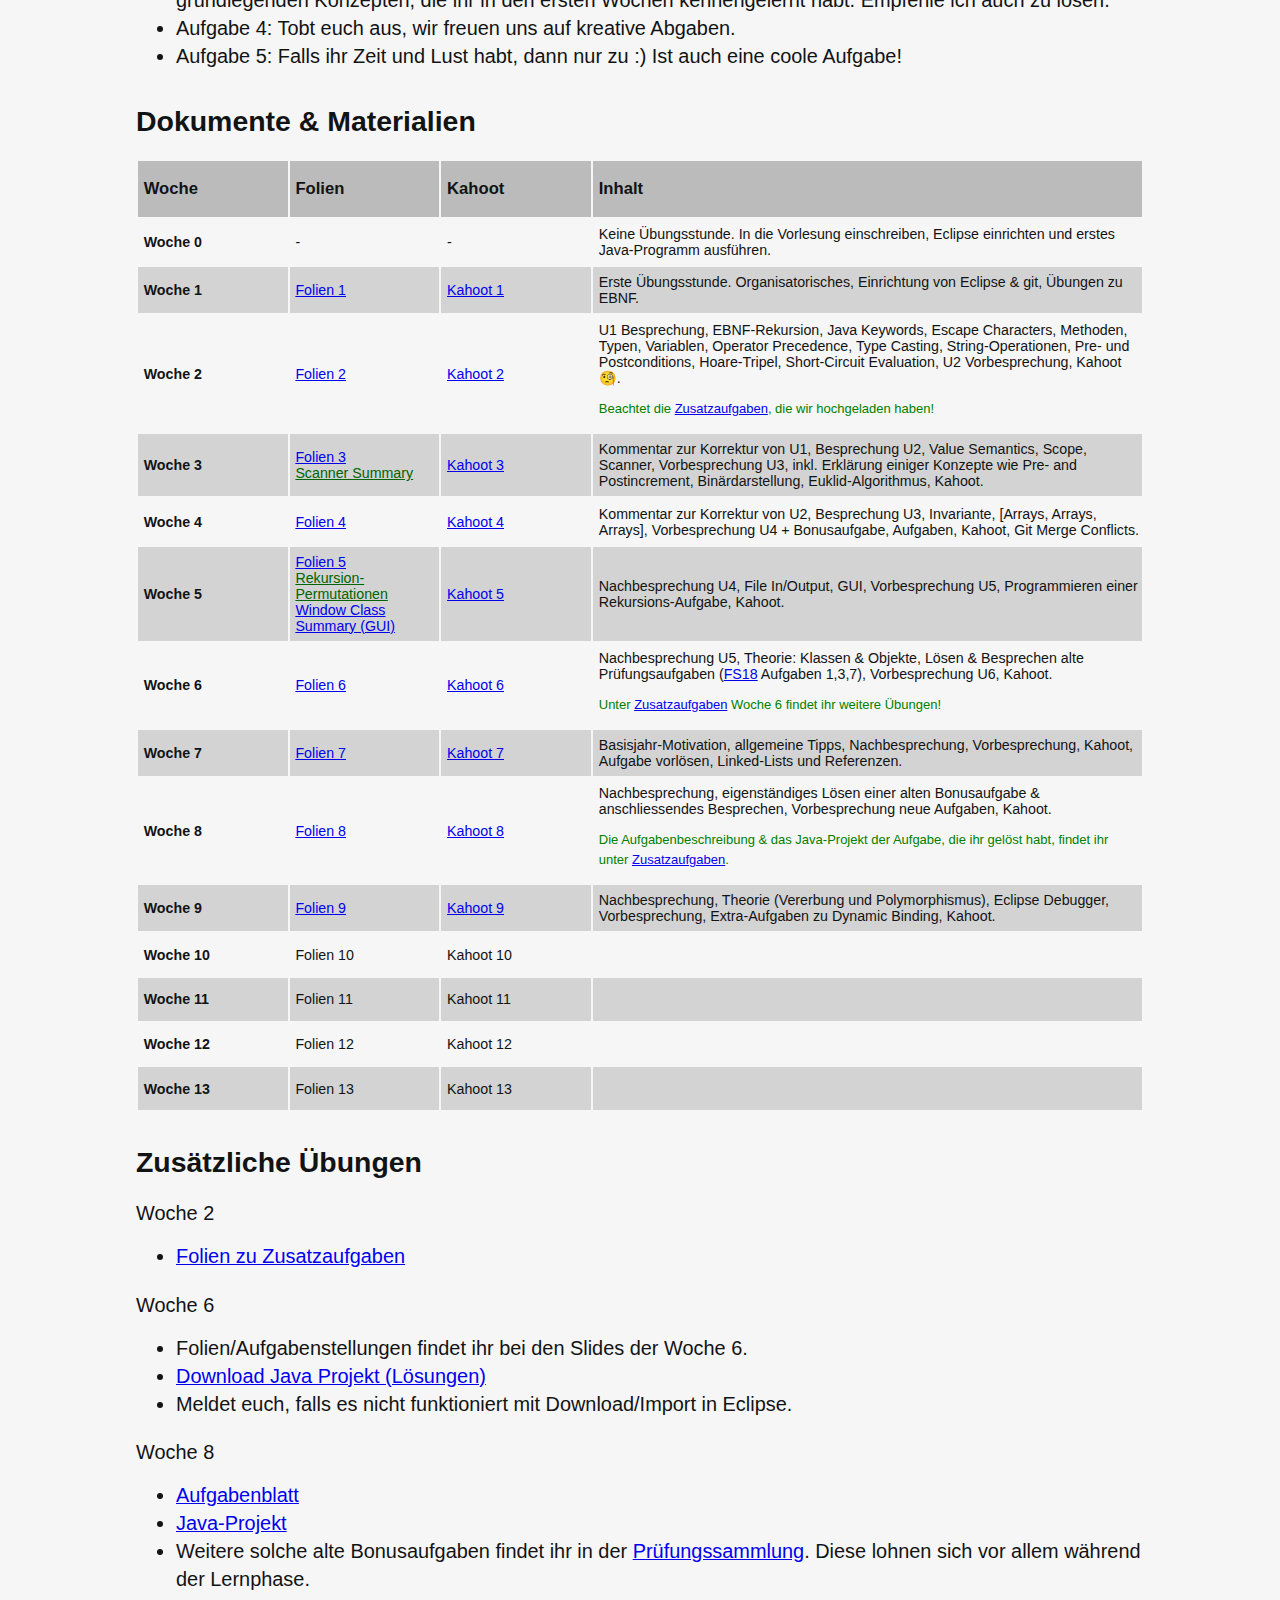
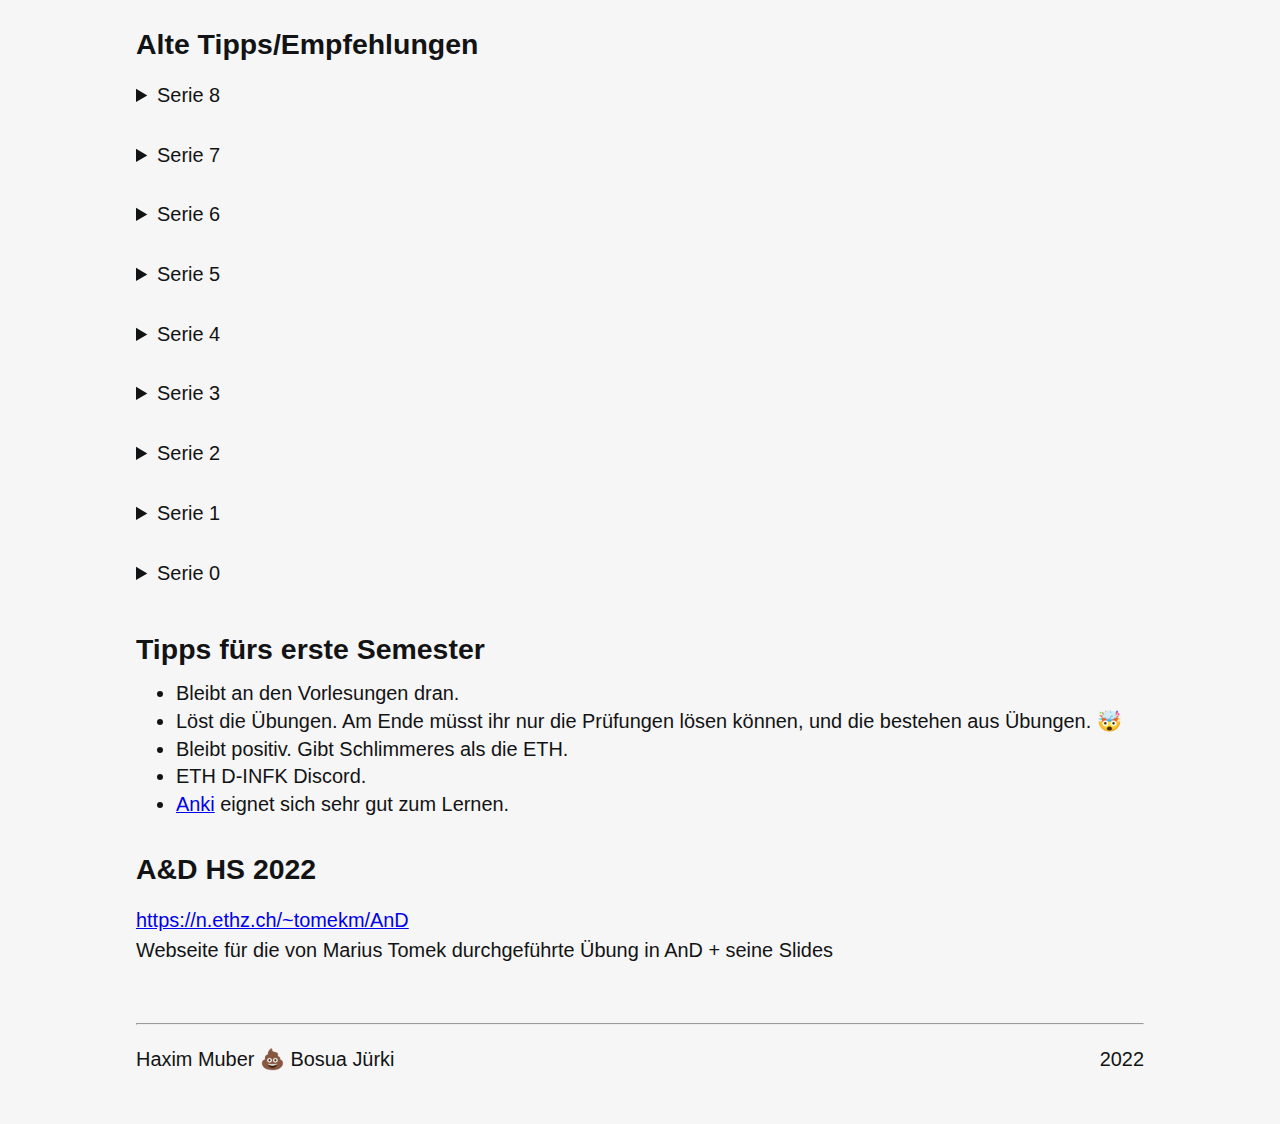
==== commit 416b5976: "after übungsstunde 9 v2" ====
--- a/index.html
+++ b/index.html
@@ -75,7 +75,7 @@
             <li> Aufgabe 2: Gute Aufgabe, unbedingt lösen. Somit übt ihr nochmals den Umgang mit LinkedLists :) Und denkt daran: bei LinkedList-Aufgaben zuerst überlegen, bevor ihr etwas macht.</li>
             <li> Aufgabe 3: Nicht die schwierigste Aufgabe, aber übt trotzdem den Umgang mit Scanner und vielen anderen grundlegenden Konzepten, die ihr in den ersten Wochen kennengelernt habt. Empfehle ich auch zu lösen.</li>
             <li> Aufgabe 4: Tobt euch aus, wir freuen uns auf kreative Abgaben.</li>
-            <li> Aufgabe 5: Falls ihr vörig Zeit oder Lust habt, dann nur zu :) Ist auch eine coole Aufgabe! </li>
+            <li> Aufgabe 5: Falls ihr Zeit und Lust habt, dann nur zu :) Ist auch eine coole Aufgabe! </li>
         </ul>
 
 
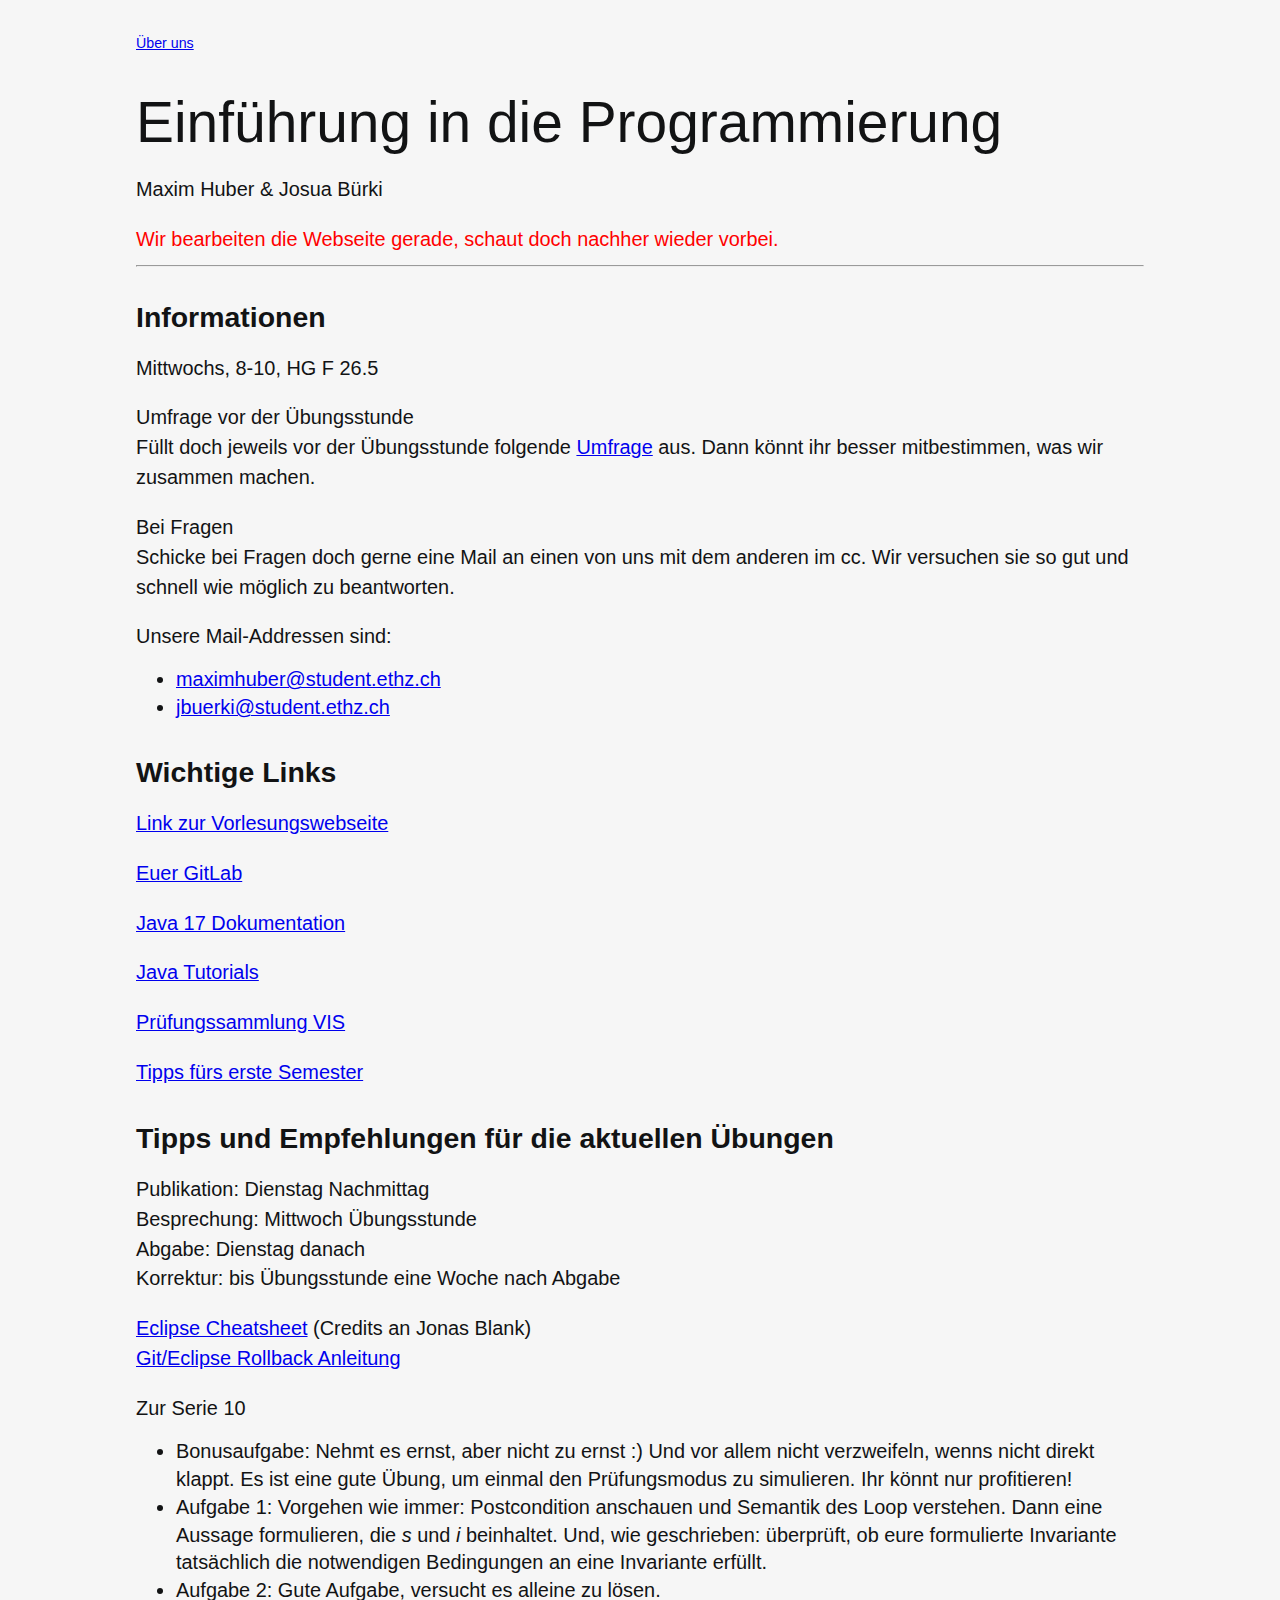
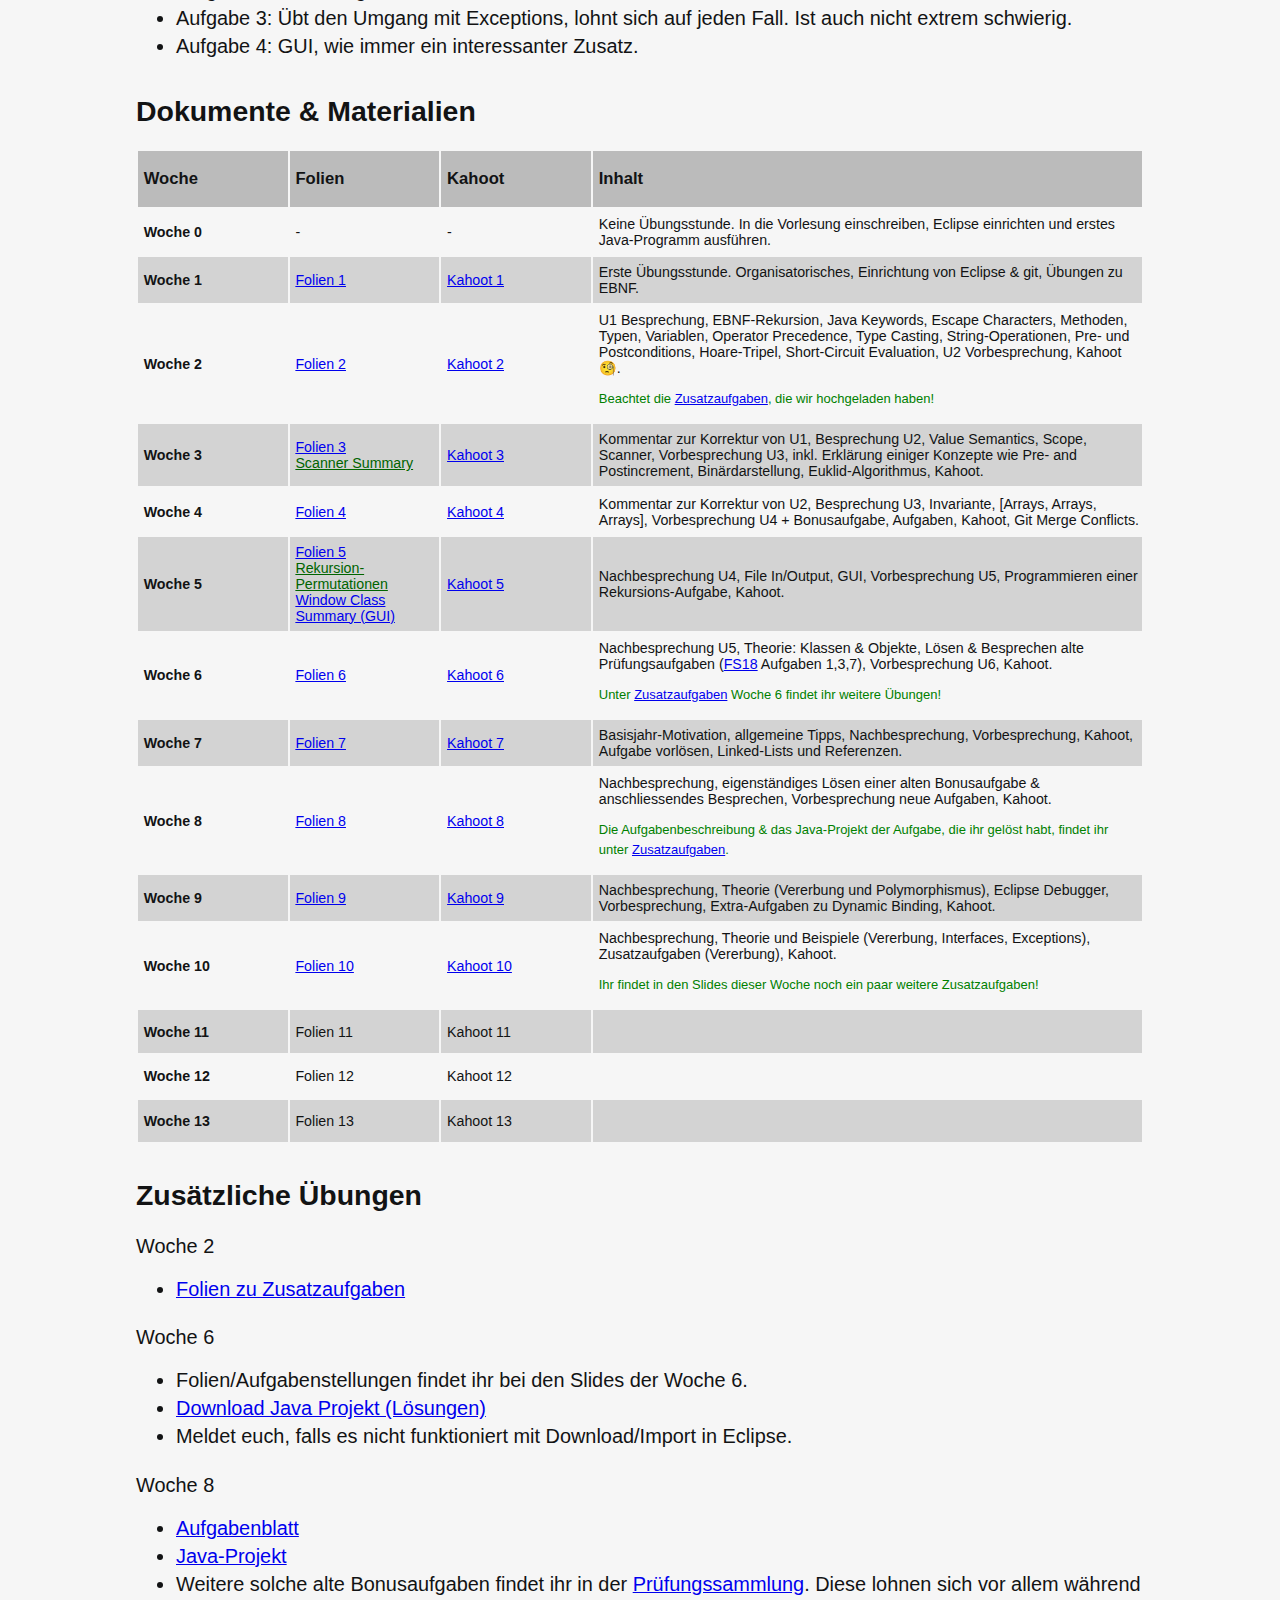
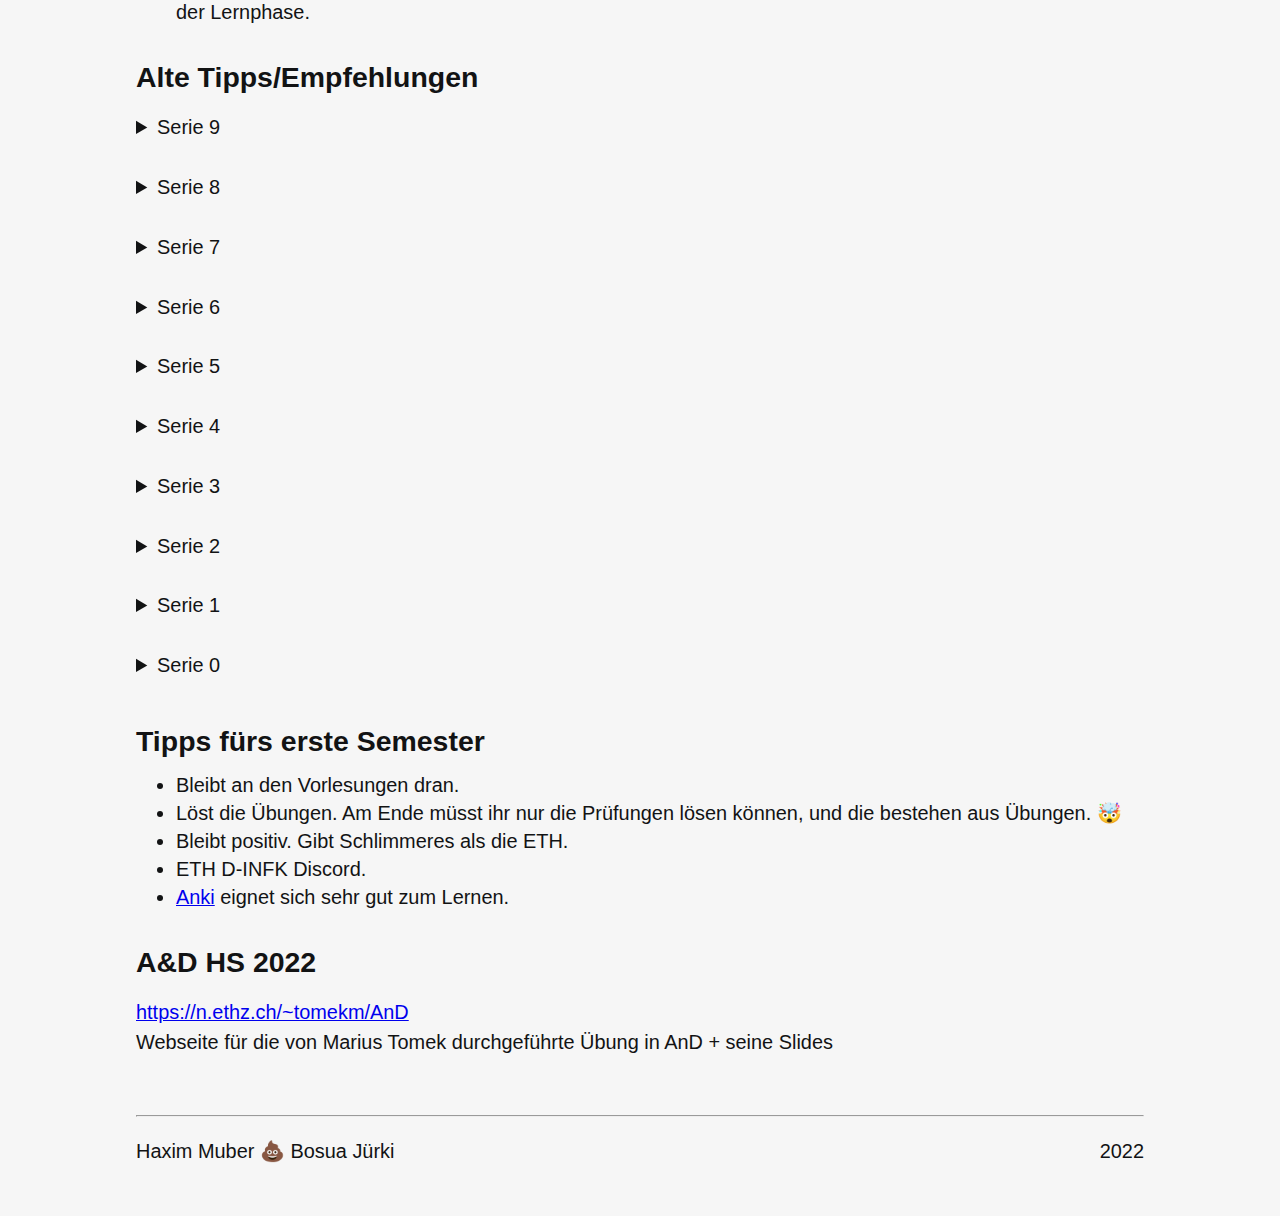
==== commit e8798b07: "after übungsstunde 10" ====
--- a/index.html
+++ b/index.html
@@ -19,9 +19,9 @@
         <!--<p>ETH Zürich, HS22, VL ...</p>-->
         <p>Maxim Huber & Josua Bürki</p>
         
-        <!--
+        
         <p style="color:red"> Wir bearbeiten die Webseite gerade, schaut doch nachher wieder vorbei.</p>
-        -->
+        
         
         <hr>
 
@@ -29,7 +29,7 @@
         <p> Mittwochs, 8-10, HG F 26.5</p>
 
         <p><b>Umfrage vor der Übungsstunde<br></b>
-        Füllt doch jeweils vor der Übungsstunde folgende <a href="https://de.surveymonkey.com/r/GNXHP26">Umfrage</a> aus. Dann könnt ihr besser mitbestimmen, was wir zusammen machen.
+        Füllt doch jeweils vor der Übungsstunde folgende <a href="https://de.surveymonkey.com/r/G93P7CL">Umfrage</a> aus. Dann könnt ihr besser mitbestimmen, was wir zusammen machen.
         </p>
 
         <p><b>Bei Fragen<br></b>
@@ -68,14 +68,15 @@
         </p>
 
 
-        <p><b>Zur Serie 9:</b><br>
-            Nicht die schwierigste Aufgabenserie, aber trotzdem sehr lohnenswert zu lösen! Braucht viele Sachen, die ihr schon kennt.</p>
-        <ul>
-            <li> Aufgabe 1: Probiert die Aufgabe alleine und auf Papier zu lösen. Aber schwierig ist sie nicht wirklich - Eclipse hilft ja auch mit Fehlermeldungen.</li>
-            <li> Aufgabe 2: Gute Aufgabe, unbedingt lösen. Somit übt ihr nochmals den Umgang mit LinkedLists :) Und denkt daran: bei LinkedList-Aufgaben zuerst überlegen, bevor ihr etwas macht.</li>
-            <li> Aufgabe 3: Nicht die schwierigste Aufgabe, aber übt trotzdem den Umgang mit Scanner und vielen anderen grundlegenden Konzepten, die ihr in den ersten Wochen kennengelernt habt. Empfehle ich auch zu lösen.</li>
-            <li> Aufgabe 4: Tobt euch aus, wir freuen uns auf kreative Abgaben.</li>
-            <li> Aufgabe 5: Falls ihr Zeit und Lust habt, dann nur zu :) Ist auch eine coole Aufgabe! </li>
+        <p><b>Zur Serie 10</b><br>
+            
+        <ul>
+            <li> Bonusaufgabe: Nehmt es ernst, aber nicht zu ernst :)
+                Und vor allem nicht verzweifeln, wenns nicht direkt klappt. Es ist eine gute Übung, um einmal den Prüfungsmodus zu simulieren. Ihr könnt nur profitieren!</li>
+            <li> Aufgabe 1: Vorgehen wie immer: Postcondition anschauen und Semantik des Loop verstehen. Dann eine Aussage formulieren, die <i>s</i> und <i>i</i> beinhaltet. Und, wie geschrieben: überprüft, ob eure formulierte Invariante tatsächlich die notwendigen Bedingungen an eine Invariante erfüllt.</li>
+            <li> Aufgabe 2: Gute Aufgabe, versucht es alleine zu lösen.</li>
+            <li> Aufgabe 3: Übt den Umgang mit Exceptions, lohnt sich auf jeden Fall. Ist auch nicht extrem schwierig.</li>
+            <li> Aufgabe 4: GUI, wie immer ein interessanter Zusatz.</li>
         </ul>
 
 
@@ -196,9 +197,11 @@
                     </tr>
                     <tr>
                         <td><b>Woche 10</b></td>
-                        <td><a role="link">Folien 10</a></td>
-                        <td><a role="link" target="_blank">Kahoot 10</a></td>
-                        <td></td>
+                        <td><a href="files/Uebungsstunde 10.pdf">Folien 10</a></td>
+                        <td><a href="https://create.kahoot.it/share/21-u10-eprog-mschoeb/28611d71-accc-441a-8515-d4f8fe72db85" target="_blank">Kahoot 10</a></td>
+                        <td>Nachbesprechung, Theorie und Beispiele (Vererbung, Interfaces, Exceptions), Zusatzaufgaben (Vererbung), Kahoot.
+                            <p style="color:green; font-size: small;"> Ihr findet in den Slides dieser Woche noch ein paar weitere Zusatzaufgaben! </p></td>
+                        </td>
                     </tr>
                     <tr style="background-color: lightgray;">
                         <td><b>Woche 11</b></td>
@@ -246,6 +249,17 @@
         </ul>
 
         <h2> Alte Tipps/Empfehlungen</h2>
+
+        <details>
+            <summary><b>Serie 9</b></summary>
+            <ul>
+                <li> Aufgabe 1: Probiert die Aufgabe alleine und auf Papier zu lösen. Aber schwierig ist sie nicht wirklich - Eclipse hilft ja auch mit Fehlermeldungen.</li>
+                <li> Aufgabe 2: Gute Aufgabe, unbedingt lösen. Somit übt ihr nochmals den Umgang mit LinkedLists :) Und denkt daran: bei LinkedList-Aufgaben zuerst überlegen, bevor ihr etwas macht.</li>
+                <li> Aufgabe 3: Nicht die schwierigste Aufgabe, aber übt trotzdem den Umgang mit Scanner und vielen anderen grundlegenden Konzepten, die ihr in den ersten Wochen kennengelernt habt. Empfehle ich auch zu lösen.</li>
+                <li> Aufgabe 4: Tobt euch aus, wir freuen uns auf kreative Abgaben.</li>
+                <li> Aufgabe 5: Falls ihr Zeit und Lust habt, dann nur zu :) Ist auch eine coole Aufgabe! </li>
+            </ul>
+        </details>
 
         <details>
             <summary><b>Serie 8</b></summary>
